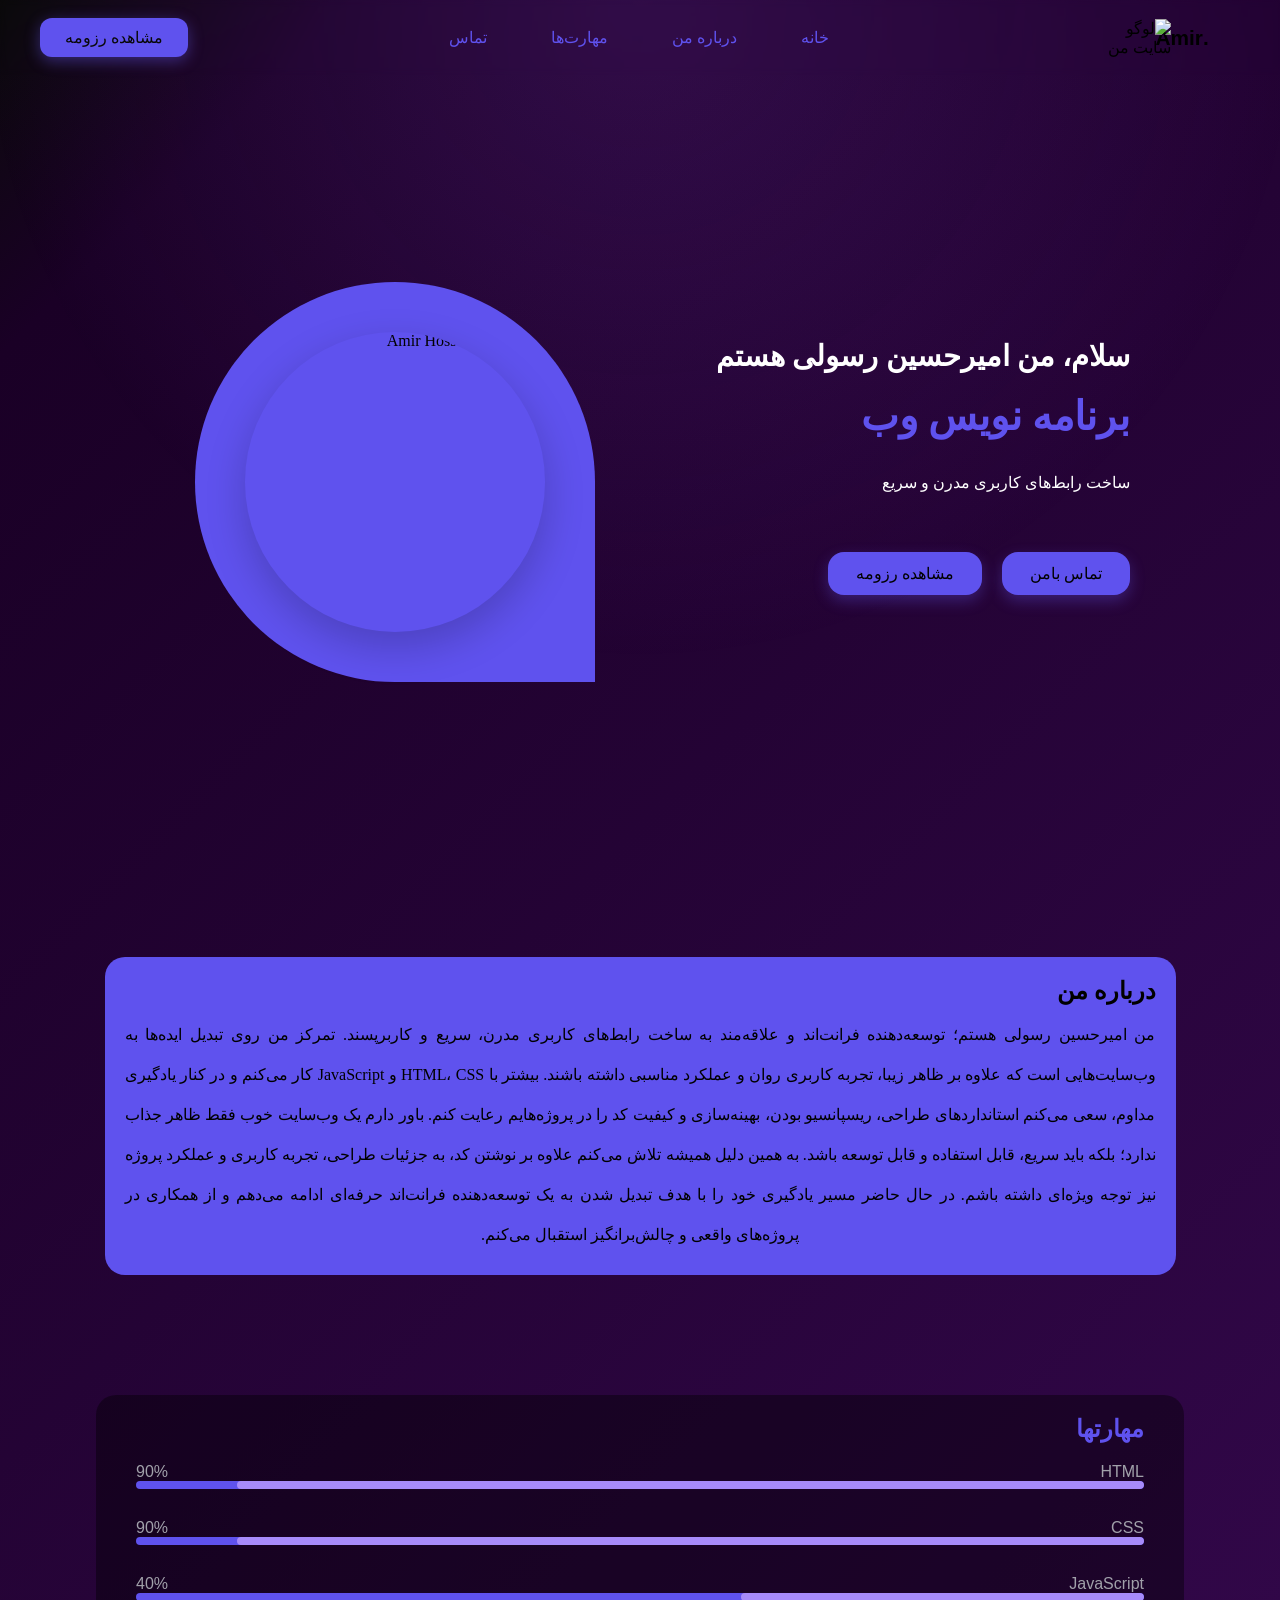
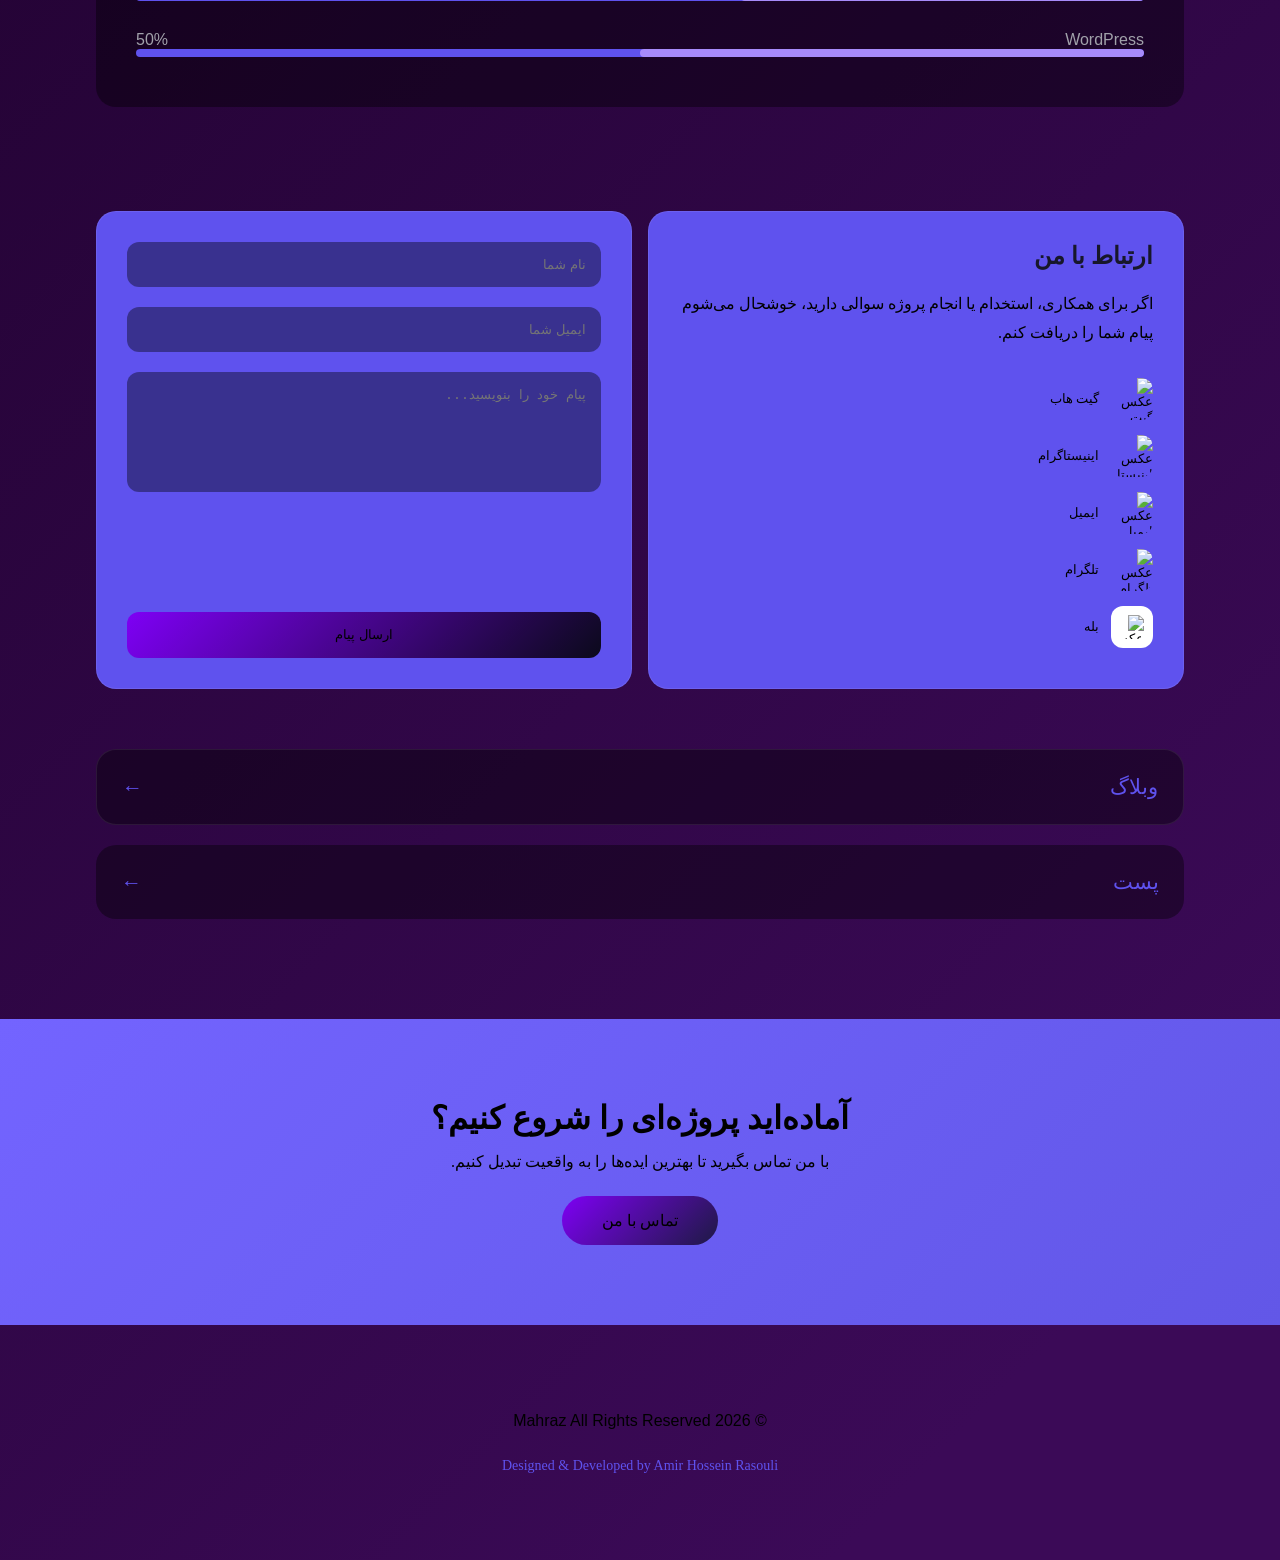
==== index.html @ d592b948 "Fix skills progress bar" ====
<!doctype html>
<html lang="fa" dir="rtl">
  <head>
    <meta charset="UTF-8"/>
    <meta name="viewport" content="width=device-width, initial-scale=1.0"/>
    <title>Amir | Front-End Dev</title>
    <link rel="stylesheet" href="./css/style.css" />
  </head>
  <body>
     <div id="progressBar"></div>
    <header id="header">
        <div class="hamburger" id="hamburger">
        <span></span>
        <span></span>
        <span></span>
        </div>

<div class="mobile-menu" id="mobileMenu">
  <a href="#">خانه</a>
  <a href="#about">درباره من</a>
  <a href="#skills">مهارت‌ها</a>
  <a href="#contact">تماس</a>
</div>

<div class="overlay" id="overlay"></div>

      <!-- لوگو -->
      <div class="header-title">
         <p class="p-header"><span class="logo-n">.</span>Amir</p>
        <img
          class="logo"
          src="assets/images/logo.png"
          alt="لوگو سایت من"/>
      </div>
      <nav class="nav">
        <a href="#">خانه</a>
        <a href="#about">درباره من</a>
        <a href="#skills">مهارت‌ها</a>
        <a href="#contact">تماس</a>
      </nav>
      <!-- دکمه رزومه -->
      <a href="assets/resume/Black and White Simple Creative Graphic Designer Resume.pdf" target="_blank" class="btn-resume">مشاهده رزومه</a>
    </header>
    <section id="hero">
      <div class="hero-content">
        <h2>سلام، من امیرحسین رسولی هستم</h2>
        <h1 id="typing"></h1>
        <p>ساخت رابط‌های کاربری مدرن و سریع</p>
        <div class="hero-buttons">
          <a href="tel:+989371564956" class="btn btn-contact">تماس بامن</a>
          <a
            href="/assets/resume/Black and White Simple Creative Graphic Designer Resume.pdf"
            class="btn btn-resume"
            >مشاهده رزومه</a>
        </div>
      </div>

      <div class="hero-image">
        <img
          src="assets/images/IMG ME.jpg"
          alt="Amir Hossein Rasouli"/>
        <div class="hero-bg"></div>
      </div>
    </section>
    <!-----------About-me---------- -->
    <section id="about" class="about ">
      <div class="about-box">
        <h2>درباره من</h2>
        <p class="p">
          من امیرحسین رسولی هستم؛ توسعه‌دهنده فرانت‌اند و علاقه‌مند به ساخت
          رابط‌های کاربری مدرن، سریع و کاربرپسند. تمرکز من روی تبدیل ایده‌ها به
          وب‌سایت‌هایی است که علاوه بر ظاهر زیبا، تجربه کاربری روان و عملکرد
          مناسبی داشته باشند. بیشتر با HTML، CSS و JavaScript کار می‌کنم و در
          کنار یادگیری مداوم، سعی می‌کنم استانداردهای طراحی، ریسپانسیو بودن،
          بهینه‌سازی و کیفیت کد را در پروژه‌هایم رعایت کنم. باور دارم یک وب‌سایت
          خوب فقط ظاهر جذاب ندارد؛ بلکه باید سریع، قابل استفاده و قابل توسعه
          باشد. به همین دلیل همیشه تلاش می‌کنم علاوه بر نوشتن کد، به جزئیات
          طراحی، تجربه کاربری و عملکرد پروژه نیز توجه ویژه‌ای داشته باشم. در حال
          حاضر مسیر یادگیری خود را با هدف تبدیل شدن به یک توسعه‌دهنده فرانت‌اند
          حرفه‌ای ادامه می‌دهم و از همکاری در پروژه‌های واقعی و چالش‌برانگیز
          استقبال می‌کنم.
        </p>
      </div>
    </section>
    <!-----------------projecs------------>
    <!-- <section id="expanding-projects">
     <h2>نمونه کارهای <span class="blue">.</span> من</h2>
    <div class="expanding-container">
    <div class="panel active" style="background-image:url('https:')">
      <div class="panel-content">
        <h3>پروژه اول</h3>
        <p>عنوان پروژه</p>
        <a href="#" class="project-btn">مشاهده پروژه</a>
      </div>
    </div>
    <div class="panel" style="background-image:url()">
      <div class="panel-content">
        <h3>پروژه دوم</h3>
        <p>عنوان پروژه</p>
        <a href="#" class="project-btn">مشاهده پروژه</a>
      </div>
    </div>
    <div class="panel" style="background-image:url()">
      <div class="panel-content">
        <h3>پروژه سوم</h3>
        <p>عنوان پروژه</p>
        <a href="#" class="project-btn">مشاهده پروژه</a>
      </div>
    </div>
    <div class="panel" style="background-image:url()">
      <div class="panel-content">
        <h3>پروژه چهارم</h3>
        <p>عنوان پروژه</p>
        <a href="#" class="project-btn">مشاهده پروژه</a>
      </div>
    </div>
  </div>
</section> -->
    <!---------- skills ------------>
    <section id="skills" class="skills reveal">
      <div class="skills-box">
        <h2>مهارتها</h2>
        <div class="skill">
          <div class="skill-top">
            <span>HTML</span>
            <span>90%</span>
          </div>
          <div class="battery">
            <div class="level html" data-percent="90"></div>
          </div>
        </div>
        <div class="skill">
          <div class="skill-top">
            <span>CSS</span>
            <span>90%</span>
          </div>
          <div class="battery">
            <div class="level css" data-percent="90"></div>
          </div>
        </div>
        <div class="skill">
          <div class="skill-top">
            <span>JavaScript</span>
            <span>40%</span>
          </div>
          <div class="battery">
            <div class="level js" data-percent="40"></div>
          </div>
        </div>
        <div class="skill">
          <div class="skill-top">
            <span>WordPress</span>
            <span>50%</span>
          </div>
          <div class="battery">
            <div class="level wp" data-percent="50"></div>
          </div>
        </div>
      </div>
    </section>
<!----------- social-links ------>
<section class="contact " id="contact">
  <div class="contact-container">
    <div class="contact-info">
      <h2>ارتباط با من</h2>
      <p>
        اگر برای همکاری، استخدام یا انجام پروژه سوالی دارید،
        خوشحال می‌شوم پیام شما را دریافت کنم.
      </p>
      <div class="contact-socials">
        <a href="https://github.com/amir-codding" >
          <img src="./assets/images/img github.jpg" alt="عکس گیت هاب">گیت هاب</a>
        <a href="https://instagram.com/amir.codding">
         <img src="./assets/images/img inista.jpg" alt="عکس اینیستا">
          اینیستاگرام
        </a>
        <a href="mailto:rasouiamirhossein.frontend@gmail.com">
          <img src="./assets/images/img gmail.jpg" alt="عکس ایمیل">
          ایمیل
        </a>
        <a href="https://t.me/amir2026tools">
          <img src="./assets/images/img telegram.png" alt="عکس تلگرام">
          تلگرام
        </a>
        <a href="https://ble.ir/iamamirmahraz" >
          <img class="img-bale" src="./assets/images/bale-black.jpg" alt="عکس بله">
          بله
        </a>
      </div>
    </div>
    <form class="contact-form" id="contactForm">
      <input
        type="text"
        name="name"
        placeholder="نام شما"
        required>
      <input
        type="email"
        name="email"
        placeholder="ایمیل شما"
        required>
      <textarea
        name="message"
        rows="6"
        placeholder="پیام خود را بنویسید..."
        required></textarea>
      <button type="submit">
        ارسال پیام
      </button>
    </form>
  </div>
</section>
    <!------------blog ------------->
    <section class="blog">
      <div class="blog-box">
        <a id="h2" href="./pages/blog.html">وبلاگ</a>
        <a href="./pages/blog.html">←</a>
      </div>
    </section>
    <!----------- posts ------------>
    <section class="posts">
      <div class="posts-box">
        <a id="h2" href="./pages/posts.html"> پست </a>
        <a href="./pages/posts.html">←</a>
      </div>
    </section>
    <!---------------footer-------------->
    <section id="cta">
      <div class="cta-content">
        <h2>آماده‌اید پروژه‌ای را شروع کنیم؟</h2>
        <p>با من تماس بگیرید تا بهترین ایده‌ها را به واقعیت تبدیل کنیم.</p>
        <a href="#Contact" class="btn-cta">تماس با من</a>
      </div>
    </section>
    <!-- Footer -->
    <div class="footer-copy">
      <p>© 2026 Mahraz All Rights Reserved</p>
      <span> Designed & Developed by Amir Hossein Rasouli </span>
    </div>
    <script src="js/main.js"></script>
  </body>
</html>
---- css/style.css ----
:root {
  --primary: #5f52ee;
  --primary-light: #a78bfa;
  --bg-main: #000000;
  --bg-surface: #17172a;
  --text-main: #ffffff;
  --text-muted: #a1a1aa;
}
@font-face {
  font-family: Estedad-Black;
  src: url(../assets/fonts/Estedad-Black.ttf);
}
@font-face {
  font-family: Estedad-Bold;
  src: url(../assets/fonts/Estedad-Bold.ttf);
}
@font-face {
  font-family: peyda-medium;
  src: url(../assets/fonts/peyda-medium_5zke.ttf);
}
@font-face {
  font-family: dana-fanum;
  src: url(../assets/fonts/dana-fanum-bold.woff);
}
* {
  margin: 0;
  padding: 0;
  box-sizing: border-box;
}

body {
  background: linear-gradient(135deg, #0a0a0a 0%, #1a0026 8%, #3b0a57 90%);
  overflow-x: hidden;
}

/* glow background */
body::before {
  content: "";
  position: fixed;
  inset: 0;
  background: radial-gradient(
    circle at top,
    rgba(168, 85, 247, 0.15),
    transparent 60%
  );
  pointer-events: none;
}

/* ---------header------- */
#header {
  display: flex;
  justify-content: space-between;
  align-items: center;
  padding: 16px 40px;
  background: rgba(255, 255, 255, 0);
  backdrop-filter: blur(3px);
  position: relative;
  width: 100%;
  top: 0;
  z-index: 100;
}
.header-title {
  display: flex;
  align-items: center;
}
.p-header {
  color: var(--bg-main);
  font-size: 1.3rem;
  margin-left: -15px;
  font-weight: 550;
  font-family: sans-serif;
}
.logo {
  width: 80px;
}
.nav {
  width: 70%;
  text-align: center;
  justify-content: center;
  display: flex;
  gap: 40px;
}

.nav a {
  color: var(--primary);
  text-decoration: none;
  padding: 12px;
  font-family: dana-fanum;
}

.nav a:hover {
  background-color: var(--primary);
  padding: 12px;
  border-radius: 10px;
  color: #000000;
}
.btn-resume {
  background: var(--primary);
  color: #080808;
  padding: 10px 25px;
  border-radius: 12px;
  box-shadow: 0 4px 15px rgba(107, 92, 255, 0.4);
  transition: all 0.3s ease;
  text-decoration: none;
  font-family: dana-fanum;
}

.btn-resume:hover {
  transform: translateY(-2px) scale(1.05);
  box-shadow: 0 6px 20px rgba(107, 92, 255, 0.6);
}

/*-----------hero------------ */
#hero {
  margin: 2rem 100px;
  display: flex;
  justify-content: space-between;
  align-items: center;
  padding: 50px;
  min-height: 80vh;
  position: relative;
  overflow: hidden;
}

.hero-content {
  flex: 1;
  display: flex;
  flex-direction: column;
  gap: 20px;
  text-align: right;
  z-index: 2;
}

.hero-content h2 {
  font-size: 1.8rem;
  color: #ffffff;
  opacity: 0;
  font-family: Estedad-Bold;
  transform: translateX(50px);
  animation: slideIn 1s forwards 0.2s;
}

.hero-content h1 {
  font-size: 3rem;
  color: #ffffff;
  opacity: 0;
  transform: translateX(50px);
  animation: slideIn 1s forwards 0.5s;
}
.hero-content p {
  color: var(--text-main);
  font-family: peyda-medium;
}
#typing {
  min-height: 60px;
  font-size: 2.5rem;
  color: var(--primary);
  font-family: Estedad-Black;
}

.hero-buttons {
  display: flex;
  gap: 20px;
  margin: 40px 0 0 63px;
  opacity: 0;
  transform: translateX(50px);
  animation: slideIn 1s forwards 1.1s;
}

.btn {
  font-family: dana-fanum;
  display: inline-block;
  padding: 12px 28px;
  border-radius: 16px;
  font-weight: 500;
  text-decoration: none;
  color: var(--bg-main);
  background: var(--primary);
  transition: all 0.3s ease;
  box-shadow: 0 6px 15px rgba(107, 92, 255, 0.3);
}

.btn:hover {
  transform: scale(1.05) translateY(-2px);
  box-shadow: 0 8px 20px rgba(107, 92, 255, 0.5);
}

.hero-image {
  flex: 1;
  position: relative;
  display: flex;
  margin-top: 30px;
  justify-content: center;
  align-items: center;
}

.hero-image img {
  width: 300px;
  height: 300px;
  object-fit: cover;
  border-radius: 50%;
  z-index: 2;
  box-shadow: 0 15px 40px rgba(0, 0, 0, 0.2);
}

.hero-bg {
  position: absolute;
  width: 400px;
  height: 400px;
  background: var(--primary);
  border-radius: 50% 50% 0 50%;
  top: 50%;
  left: 50%;
  transform: translate(-50%, -50%);
  z-index: 1;
}

/* انیمیشن ورود متن */
@keyframes slideIn {
  to {
    opacity: 1;
    transform: translateX(0);
  }
}

/* ریسپانسیو تبلت و موبایل */
@media (max-width: 950px) {
  #hero {
    flex-direction: column;
    align-items: center;
    padding: 30px 15px;
    text-align: center;
  }

  .hero-content {
    order: 2;
  }

  .hero-image {
    order: 1;
  }

  .hero-image img {
    width: 250px;
    height: 250px;
    margin-bottom: 100px;
  }

  .hero-bg {
    margin-top: -60px;
    width: min(70vw, 300px);
    height: min(70vw, 300px);
  }

  .hero-buttons {
    flex-direction: row;
    justify-content: center;
    gap: 10px;
    flex-wrap: wrap;
  }
}
/*----------------- ABOUT--------------- */
.about {
  display: flex;
  justify-content: center;
  margin: 80px 0;
}
.about-box {
  width: 85%;
  padding: 20px;
  background: var(--primary);
  border-radius: 20px;
}

.about-box h2 {
  font-family: Estedad-Bold;
  margin-bottom: 10px;
}

.about-box .p {
  line-height: 40px;
  font-size: medium;
  font-family: peyda-medium;
  text-align: justify;
}

/*------------projects----------------- */
/* #expanding-projects {
  padding: 80px 20px;
  text-align: center;
}

#expanding-projects h2 {
  margin-bottom: 50px;
 
}

.expanding-container {
  display: flex;
  max-width: 1200px;
  margin: auto;
  gap: 15px;
}

.panel {
  flex: 0.7;
  height: 500px;
  border-radius: 25px;
  background-size: cover;
  background-position: center;
  cursor: pointer;
  position: relative;
  transition: flex 0.6s ease, transform 0.4s ease;
  display: flex;
  align-items: flex-end;
  overflow: hidden;
}

.panel::before {
  content: "";
  position: absolute;
  inset: 0;
  background: linear-gradient(to top, #6b5cff, transparent);
}

.panel:hover {
  transform: scale(1.02);
}

.panel.active {
  flex: 3;
}

.panel-content {
  position: relative;
  padding: 25px;
  color: #fff;
  backdrop-filter: blur(8px);
  background: rgba(0,0,0,0.4);
  border-radius: 20px 20px 0 0;
  opacity: 0;
  transform: translateY(20px);
  transition: 0.4s ease;
  width: 100%;
}

.panel.active .panel-content {
  opacity: 1;
  transform: translateY(0);
}

.project-btn {
  display: inline-block;
  margin-top: 15px;
  padding: 10px 25px;
  background: #6b5cff;
  color: #fff;
  border-radius: 30px;
  text-decoration: none;
  transition: 0.3s;
}

.project-btn:hover {
  background: #5848e5;
  transform: scale(1.1);
}


@media(max-width:768px){
  .expanding-container {
    flex-direction: column;
  }

  .panel {
    height: 220px;
  }

  .panel.active {
    height: 380px;
  }
} */
/*----------SKILLS---------------*/
.skills {
  display: flex;
  justify-content: center;
}

.skills-box {
  width: 85%;
  padding: 20px 40px;
  background: rgba(0, 0, 0, 0.401);
  border-radius: 20px;
  margin-bottom: 4rem;
}

.skill {
  margin-bottom: 30px;
}
.skills-box h2 {
  font-family: Estedad-Bold;
  margin-bottom: 20px;
  color: var(--primary);
}
.skill-top {
  display: flex;
  justify-content: space-between;
  color: var(--text-muted);
  font-family: sans-serif;
}

.battery {
  height: 8px;
  background: var(--primary);
  border-radius: 20px;
  overflow: hidden;
}

.level {
  height: 100%;
  width: 0;
  background: var(--primary-light);
  border-radius: 20px;
  transition: width 1s ease;
}
.html {
  width: 90%;
}
.css {
  width: 90%;
}
.js {
  width: 40%;
}
.wp {
  width: 50%;
}
.reveal {
  transform: translateY(40px);
  transition: 0.6s;
}
.reveal.active {
  opacity: 1;
  transform: none;
}

/*-------------- blog --------------*/
.blog {
  display: flex;
  justify-content: center;
}

.blog-box {
  width: 85%;
  padding: 25px;
  background: rgba(0, 0, 0, 0.401);
  border: 1px solid rgba(255, 255, 255, 0.08);
  border-radius: 20px;
  display: flex;
  justify-content: space-between;
  align-items: center;
  margin: 80px 0 20px;
  font-family: Estedad-Bold;
}
.blog-box a {
  font-size: 1.3rem;
  color: #5f52ee;
  text-decoration: none;
}
/*-------------- posts --------------*/
.posts {
  display: flex;
  justify-content: center;
}

.posts-box {
  font-family: Estedad-Bold;
  width: 85%;
  padding: 25px;
  background: rgba(0, 0, 0, 0.401);
  border-radius: 20px;
  display: flex;
  justify-content: space-between;
  align-items: center;
}
.posts-box a {
  font-size: 1.3rem;
  color: #5f52ee;
  text-decoration: none;
} /*------------ social-links------------- */
.contact {
  display: flex;
  justify-content: center;
  margin: 80px 0;
}

.contact-container {
  width: 85%;
  display: grid;
  grid-template-columns: 1fr 1fr;
  gap: 16px;
}

.contact-info {
  background: #5f52ee;
  border: 1px solid rgba(255, 255, 255, 0.08);
  border-radius: 20px;
  padding: 30px;
}

.contact-info h2 {
  font-family: Estedad-Bold;
  color: var(--bg-surface);
  margin-bottom: 20px;
}

.contact-info p {
  font-family: peyda-medium;
  color: var(--muted);
  line-height: 1.8;
}

.contact-socials {
  margin-top: 30px;
  display: flex;
  flex-direction: column;
  gap: 15px;
}

.contact-socials a {
  display: flex;
  font-family: dana-fanum;
  font-size: 0.8rem;
  align-items: center;
  gap: 12px;
  color: var(--text);
  text-decoration: none;
  transition: 0.3s;
}

.contact-socials a i {
  width: 42px;
  height: 42px;
  display: flex;
  justify-content: center;
  align-items: center;
  border-radius: 12px;
  background: rgba(0, 0, 0, 0.401);
  border: 1px solid rgba(255, 255, 255, 0.08);
}
.contact-socials a img{
   width: 42px;
  height: 42px;
  border-radius: 12px;
}
.img-bale{
  padding: 9px;
  background-color: white;
}
.contact-socials a:hover {
  color: var(--bg-main);
  transform: rotate(2deg);
}

.contact-form {
  background: #5f52ee;
  border: 1px solid rgba(255, 255, 255, 0.08);
  border-radius: 20px;
  padding: 30px;
  display: flex;
  flex-direction: column;
  gap: 20px;
}

.contact-form input,
.contact-form textarea {
  background: rgba(0, 0, 0, 0.401);
  border: 1px solid rgba(0, 0, 0, 0);
  border-radius: 12px;
  padding: 14px;
  outline: none;
  resize: none;
}
.contact-form input:focus,
.contact-form textarea:focus {
  border-color: 2px solid var(--bg-surface);
}

.contact-form button {
  background: linear-gradient(135deg, #7e00f5, #000000e2);
  color: rgb(0, 0, 0);
  border: none;
  padding: 15px;
  border-radius: 12px;
  cursor: pointer;
  margin-top: 100px;
  font-family: dana-fanum;
  transition: 0.3s;
}

.contact-form button:hover {
  transform: translateY(-3px);
  box-shadow: 0 10px 30px rgba(168, 85, 247, 0.35);
}
/*----------------------footer--------------------- */

#cta {
  background: linear-gradient(135deg, #6b5cff, #5a4ee6);
  color: #000000;

  text-align: center;
  padding: 80px 20px;
  position: relative;
  overflow: hidden;
  margin-top: 100px;
}

#cta::before {
  content: "";
  position: absolute;
  width: 200%;
  height: 200%;
  background: rgba(255, 255, 255, 0.05);
  border-radius: 50%;
  top: -50%;
  left: -50%;
  animation: pulse 6s infinite linear;
  z-index: 0;
}

@keyframes pulse {
  0% {
    transform: scale(0) rotate(0deg);
  }
  50% {
    transform: scale(1) rotate(180deg);
  }
  100% {
    transform: scale(0) rotate(360deg);
  }
}

.cta-content {
  position: relative;
  z-index: 1;
}

.cta-content h2 {
  font-size: 2rem;
  margin-bottom: 15px;
}

.cta-content p {
  font-size: 1rem;
  margin-bottom: 25px;
}

.btn-cta {
  display: inline-block;
  background: linear-gradient(135deg, #7e00f5, #000000b8);
  color: #000000;
  padding: 15px 40px;
  font-size: 1rem;
  font-weight: 400;
  border-radius: 50px;
  text-decoration: none;
  transition:
    transform 0.3s,
    box-shadow 0.3s;
}
.btn-cta:hover {
  transform: scale(1.1);
  box-shadow: 0 10px 20px rgba(107, 92, 255, 0.4);
}
@media (max-width: 600px) {
  .btn,
  .btn-resume,
  .project-btn,
  .btn-cta {
    min-height: 44px;
    padding: 12px 20px;
  }
}

/* ------------ Footer ------------- */
footer {
  background-color: #2e2a3b;
  color: #fff;
  text-align: center;
  padding: 40px 20px;
  position: relative;
 
}

.footer-copy p {
  margin-bottom: 15px; 
  font-family: sans-serif;
  font-size: 1rem;
}

.socials a {
  display: inline-block;
  margin: 0 10px;
  transition: transform 0.3s;
}

.socials a:hover {
  transform: scale(1.2);
}
/*------------ hamburger-menu--------- */
.hamburger {
  flex-direction: column;
  gap: 6px;
  cursor: pointer;
  z-index: 10002;
}

.hamburger span {
  width: 30px;
  height: 2px;
  background: var(--primary);
  border-radius: 10px;
  transition: 0.35s cubic-bezier(0.4, 2, 0.3, 1);
}

/* animation to X */
.hamburger.active span:nth-child(1) {
  transform: translateY(8px) rotate(45deg);
}

.hamburger.active span:nth-child(2) {
  opacity: 0;
  transform: translateX(-10px);
}

.hamburger.active span:nth-child(3) {
  transform: translateY(-8px) rotate(-45deg);
}
/* MOBILE MENU */
.mobile-menu {
  position: fixed;
  top: 0;
  right: -110%;
  width: 80%;
  max-width: 320px;
  height: 100vh;
  text-align: center;
  background: rgba(10, 10, 15, 0.6);
  backdrop-filter: blur(20px);
  border-left: 1px solid rgba(255, 255, 255, 0.08);
  display: flex;
  flex-direction: column;
  padding: 90px 30px;
  gap: 18px;
  transition: 0.5s cubic-bezier(0.4, 2, 0.3, 1);
  z-index: 10000;
}

/* active */
.mobile-menu.active {
  right: 0;
}

/* links */
.mobile-menu a {
  color: var(--primary);
  text-decoration: none;
  font-size: 1.15rem;
  opacity: 0;
  transform: translateX(20px);
  transition: 0.4s;
}

.mobile-menu.active a {
  opacity: 1;
  transform: translateX(0);
}

.mobile-menu.active a:nth-child(1) {
  transition-delay: 0.1s;
}
.mobile-menu.active a:nth-child(2) {
  transition-delay: 0.2s;
}
.mobile-menu.active a:nth-child(3) {
  transition-delay: 0.3s;
}
.mobile-menu.active a:nth-child(4) {
  transition-delay: 0.4s;
}

.mobile-menu a:hover {
  color: var(--primary);
  transform: translateX(-6px);
}

.overlay {
  position: fixed;
  inset: 0;
  background: rgba(0, 0, 0, 0.6);
  opacity: 0;
  visibility: hidden;
  transition: 0.3s;
  z-index: 9999;
}

.overlay.active {
  opacity: 1;
  visibility: visible;
}
/* show only tablet/mobile */
@media (max-width: 992px) {
  .hamburger {
    display: flex;
  }
  .nav {
    display: none;
  }
}
@media (min-width: 992px) {
  .hamburger {
    visibility: hidden;
  }
}
/*------------PROGRESS BAR--------------- */
#progressBar {
  position: fixed;
  top: 0;
  left: 0;
  height: 4px;
  width: 0%;
  box-shadow: 0 0 20px var(--primary);
  background: var(--primary);
  z-index: 9999;
}

/*-------------  Responsive ------------- */
@media (max-width: 1000px) {
  #cta {
    padding: 60px 15px;
  }
  .contact-crad {
    flex-direction: column;
    margin: auto;
    align-items: center;
    gap: 20px;
  }
  .cta-content h2 {
    font-size: 1.5rem;
  }

  .cta-content p {
    font-size: 0.95rem;
  }

  .btn-cta {
    padding: 12px 30px;
  }

  .footer-copy {
    padding: 30px 15px;
  }
}

@media (max-width: 600px) {
  #header .nav {
    display: none;
  }
  .btn-resume {
    display: none;
  }
  #cta {
    padding: 40px 10px;
  }


  .btn-cta {
    width: 80%;
    padding: 12px 0;
    display: block;
    margin: auto;
  }

  .socials a {
    margin: 0 5px;
  }
}
#about {
  padding: 50px 10px;
}

.about-card {
  padding: 20px;
}

.about-header h2 {
  font-size: 1.4rem;
}

.about-box p {
  font-size: 1.4rem;
  text-align: justify;
  text-align-last: center;
}
.about-box {
  margin-bottom: -50px;
}
.footer-copy {
  text-align: center;
  color: var(--muted);
  font-size: 14px;
  line-height: 2;
  margin: 80px;
}

.blog-box {
  margin-top: -20px;
}
.footer-copy span {
  color: var(--primary);
}
/* ریسپانسیو تا 950px */
@media (max-width: 950px) {
  .about-card {
    padding: 30px;
  }

  .about-header h2 {
    font-size: 1.6rem;
    text-align: center;
  }

  .about-body p {
    font-size: 1.5rem;
    text-align: center;
    color: #5848e5;
  }
  .contact-container{
    grid-template-columns: 1fr;
  }
}
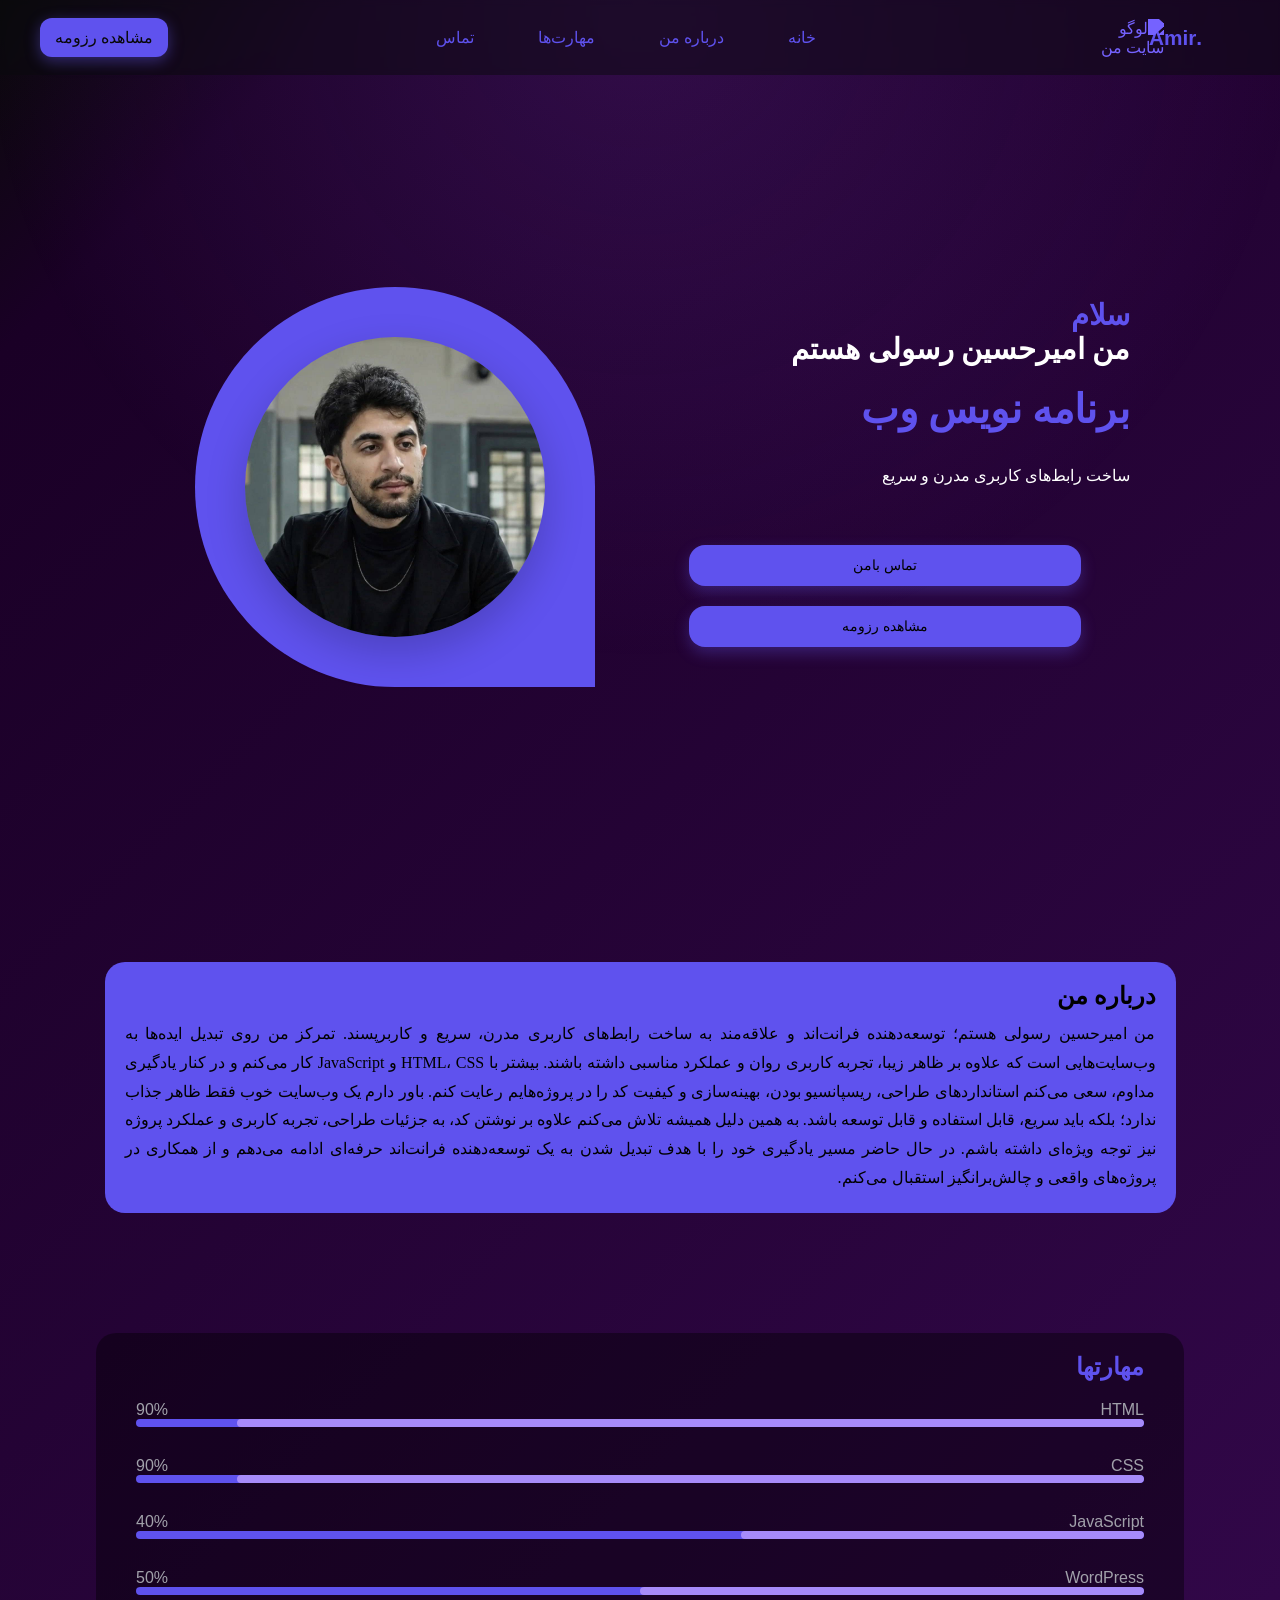
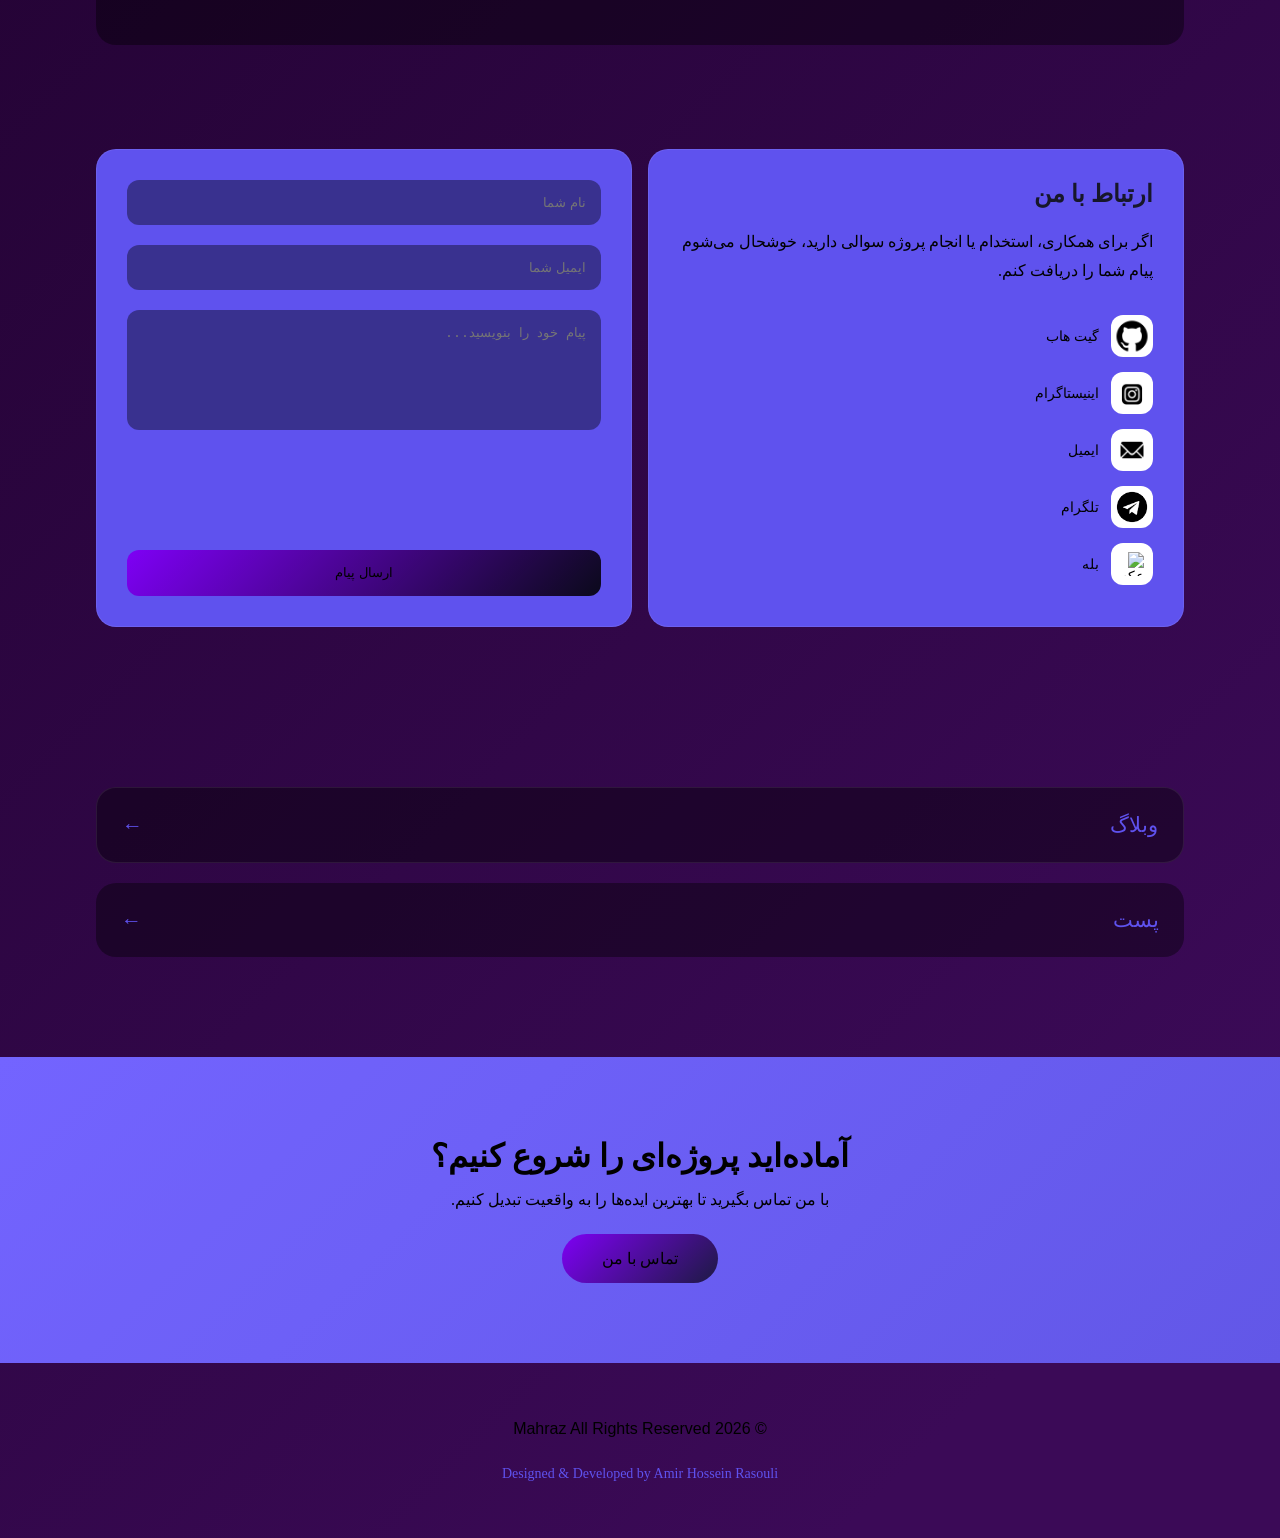
==== commit a6a99aca: "fix: responsive font bugs, header sticky, broken links, contact button fixes" ====
--- a/index.html
+++ b/index.html
@@ -43,13 +43,13 @@
     </header>
     <section id="hero">
       <div class="hero-content">
-        <h2>سلام، من امیرحسین رسولی هستم</h2>
+        <h2><span>سلام</span> من امیرحسین رسولی هستم</h2>
         <h1 id="typing"></h1>
         <p>ساخت رابط‌های کاربری مدرن و سریع</p>
         <div class="hero-buttons">
           <a href="tel:+989371564956" class="btn btn-contact">تماس بامن</a>
           <a
-            href="/assets/resume/Black and White Simple Creative Graphic Designer Resume.pdf"
+            href="assets/resume/resume.pdf"
             class="btn btn-resume"
             >مشاهده رزومه</a>
         </div>
@@ -57,7 +57,7 @@
 
       <div class="hero-image">
         <img
-          src="assets/images/IMG ME.jpg"
+          src="assets/images/IMG-ME.jpg"
           alt="Amir Hossein Rasouli"/>
         <div class="hero-bg"></div>
       </div>
@@ -169,17 +169,17 @@
       </p>
       <div class="contact-socials">
         <a href="https://github.com/amir-codding" >
-          <img src="./assets/images/img github.jpg" alt="عکس گیت هاب">گیت هاب</a>
+          <img src="./assets/images/img-github.jpg" alt="عکس گیت هاب">گیت هاب</a>
         <a href="https://instagram.com/amir.codding">
-         <img src="./assets/images/img inista.jpg" alt="عکس اینیستا">
+         <img src="./assets/images/img-inista.jpg" alt="عکس اینیستا">
           اینیستاگرام
         </a>
         <a href="mailto:rasouiamirhossein.frontend@gmail.com">
-          <img src="./assets/images/img gmail.jpg" alt="عکس ایمیل">
+          <img src="./assets/images/img-gmail.jpg" alt="عکس ایمیل">
           ایمیل
         </a>
         <a href="https://t.me/amir2026tools">
-          <img src="./assets/images/img telegram.png" alt="عکس تلگرام">
+          <img src="./assets/images/img-telegram.png" alt="عکس تلگرام">
           تلگرام
         </a>
         <a href="https://ble.ir/iamamirmahraz" >
@@ -213,14 +213,14 @@
     <!------------blog ------------->
     <section class="blog">
       <div class="blog-box">
-        <a id="h2" href="./pages/blog.html">وبلاگ</a>
+        <a href="./pages/blog.html">وبلاگ</a>
         <a href="./pages/blog.html">←</a>
       </div>
     </section>
     <!----------- posts ------------>
     <section class="posts">
       <div class="posts-box">
-        <a id="h2" href="./pages/posts.html"> پست </a>
+        <a href="./pages/posts.html"> پست </a>
         <a href="./pages/posts.html">←</a>
       </div>
     </section>
@@ -229,14 +229,14 @@
       <div class="cta-content">
         <h2>آماده‌اید پروژه‌ای را شروع کنیم؟</h2>
         <p>با من تماس بگیرید تا بهترین ایده‌ها را به واقعیت تبدیل کنیم.</p>
-        <a href="#Contact" class="btn-cta">تماس با من</a>
+        <a href="#contact" class="btn-cta">تماس با من</a>
       </div>
     </section>
     <!-- Footer -->
     <div class="footer-copy">
-      <p>© 2026 Mahraz All Rights Reserved</p>
+      <p>©️ 2026 Mahraz All Rights Reserved</p>
       <span> Designed & Developed by Amir Hossein Rasouli </span>
     </div>
     <script src="js/main.js"></script>
   </body>
-</html>
+</html>
--- a/css/style.css
+++ b/css/style.css
@@ -45,26 +45,30 @@
   );
   pointer-events: none;
 }
-
+body{
+  padding-top:80px;
+}
 /* ---------header------- */
 #header {
   display: flex;
   justify-content: space-between;
   align-items: center;
   padding: 16px 40px;
-  background: rgba(255, 255, 255, 0);
+  background:rgba(10, 10, 15, 0.5);
   backdrop-filter: blur(3px);
-  position: relative;
+  position: fixed;
   width: 100%;
   top: 0;
+  left: 0;
   z-index: 100;
 }
+
 .header-title {
   display: flex;
   align-items: center;
 }
 .p-header {
-  color: var(--bg-main);
+  color: var(--primary);
   font-size: 1.3rem;
   margin-left: -15px;
   font-weight: 550;
@@ -72,6 +76,7 @@
 }
 .logo {
   width: 80px;
+  filter: brightness(0) saturate(100%) invert(35%) sepia(80%) saturate(2000%) hue-rotate(230deg);
 }
 .nav {
   width: 70%;
@@ -97,7 +102,7 @@
 .btn-resume {
   background: var(--primary);
   color: #080808;
-  padding: 10px 25px;
+  padding: 10px 15px;
   border-radius: 12px;
   box-shadow: 0 4px 15px rgba(107, 92, 255, 0.4);
   transition: all 0.3s ease;
@@ -139,7 +144,10 @@
   transform: translateX(50px);
   animation: slideIn 1s forwards 0.2s;
 }
-
+.hero-content h2 span {
+  color: var(--primary);
+  display: block;
+}
 .hero-content h1 {
   font-size: 3rem;
   color: #ffffff;
@@ -218,8 +226,7 @@
 /* انیمیشن ورود متن */
 @keyframes slideIn {
   to {
-    opacity: 1;
-    transform: translateX(0);
+    opacity: 1;transform: translateX(0);
   }
 }
 
@@ -258,7 +265,28 @@
     gap: 10px;
     flex-wrap: wrap;
   }
-}
+
+  /* FIXED: was previously bigger on mobile than desktop; now scales down properly */
+  .about-header h2 {
+    font-size: 1.6rem;
+    text-align: center;
+  }
+
+  .about-card {
+    padding: 30px;
+  }
+
+  .about-body p {
+    font-size: 1.2rem;
+    text-align: center;
+    color: #5848e5;
+  }
+
+  .contact-container {
+    grid-template-columns: 1fr;
+  }
+}
+
 /*----------------- ABOUT--------------- */
 .about {
   display: flex;
@@ -270,6 +298,7 @@
   padding: 20px;
   background: var(--primary);
   border-radius: 20px;
+  margin-bottom: -50px;
 }
 
 .about-box h2 {
@@ -278,108 +307,23 @@
 }
 
 .about-box .p {
-  line-height: 40px;
+  /* FIXED: fixed px line-height replaced with relative value for readability */
+  line-height: 1.8;
   font-size: medium;
   font-family: peyda-medium;
   text-align: justify;
 }
 
-/*------------projects----------------- */
-/* #expanding-projects {
-  padding: 80px 20px;
-  text-align: center;
-}
-
-#expanding-projects h2 {
-  margin-bottom: 50px;
- 
-}
-
-.expanding-container {
-  display: flex;
-  max-width: 1200px;
-  margin: auto;
-  gap: 15px;
-}
-
-.panel {
-  flex: 0.7;
-  height: 500px;
-  border-radius: 25px;
-  background-size: cover;
-  background-position: center;
-  cursor: pointer;
-  position: relative;
-  transition: flex 0.6s ease, transform 0.4s ease;
-  display: flex;
-  align-items: flex-end;
-  overflow: hidden;
-}
-
-.panel::before {
-  content: "";
-  position: absolute;
-  inset: 0;
-  background: linear-gradient(to top, #6b5cff, transparent);
-}
-
-.panel:hover {
-  transform: scale(1.02);
-}
-
-.panel.active {
-  flex: 3;
-}
-
-.panel-content {
-  position: relative;
-  padding: 25px;
-  color: #fff;
-  backdrop-filter: blur(8px);
-  background: rgba(0,0,0,0.4);
-  border-radius: 20px 20px 0 0;
-  opacity: 0;
-  transform: translateY(20px);
-  transition: 0.4s ease;
-  width: 100%;
-}
-
-.panel.active .panel-content {
-  opacity: 1;
-  transform: translateY(0);
-}
-
-.project-btn {
-  display: inline-block;
-  margin-top: 15px;
-  padding: 10px 25px;
-  background: #6b5cff;
-  color: #fff;
-  border-radius: 30px;
-  text-decoration: none;
-  transition: 0.3s;
-}
-
-.project-btn:hover {
-  background: #5848e5;
-  transform: scale(1.1);
-}
-
-
-@media(max-width:768px){
-  .expanding-container {
-    flex-direction: column;
-  }
-
-  .panel {
-    height: 220px;
-  }
-
-  .panel.active {
-    height: 380px;
-  }
-} */
-/*----------SKILLS---------------*/
+#about {
+  padding: 50px 10px;
+}
+
+.about-header h2 {
+  /* FIXED: desktop heading enlarged so it no longer looks smaller than mobile */
+  font-size: 2rem;
+}
+
+/*------------SKILLS---------------*/
 .skills {
   display: flex;
   justify-content: center;
@@ -466,6 +410,7 @@
   color: #5f52ee;
   text-decoration: none;
 }
+
 /*-------------- posts --------------*/
 .posts {
   display: flex;
@@ -486,7 +431,9 @@
   font-size: 1.3rem;
   color: #5f52ee;
   text-decoration: none;
-} /*------------ social-links------------- */
+}
+
+/*------------ social-links------------- */
 .contact {
   display: flex;
   justify-content: center;
@@ -529,7 +476,8 @@
 .contact-socials a {
   display: flex;
   font-family: dana-fanum;
-  font-size: 0.8rem;
+  /* FIXED: 0.8rem was a bit small for a link label, bumped up slightly */
+  font-size: 0.9rem;
   align-items: center;
   gap: 12px;
   color: var(--text);
@@ -547,12 +495,12 @@
   background: rgba(0, 0, 0, 0.401);
   border: 1px solid rgba(255, 255, 255, 0.08);
 }
-.contact-socials a img{
-   width: 42px;
+.contact-socials a img {
+  width: 42px;
   height: 42px;
   border-radius: 12px;
 }
-.img-bale{
+.img-bale {
   padding: 9px;
   background-color: white;
 }
@@ -601,12 +549,12 @@
   transform: translateY(-3px);
   box-shadow: 0 10px 30px rgba(168, 85, 247, 0.35);
 }
+
 /*----------------------footer--------------------- */
 
 #cta {
   background: linear-gradient(135deg, #6b5cff, #5a4ee6);
   color: #000000;
-
   text-align: center;
   padding: 80px 20px;
   position: relative;
@@ -671,15 +619,6 @@
   transform: scale(1.1);
   box-shadow: 0 10px 20px rgba(107, 92, 255, 0.4);
 }
-@media (max-width: 600px) {
-  .btn,
-  .btn-resume,
-  .project-btn,
-  .btn-cta {
-    min-height: 44px;
-    padding: 12px 20px;
-  }
-}
 
 /* ------------ Footer ------------- */
 footer {
@@ -688,13 +627,24 @@
   text-align: center;
   padding: 40px 20px;
   position: relative;
- 
+}
+
+.footer-copy {
+  text-align: center;
+  color: var(--muted);
+  font-size: 14px;
+  line-height: 2;
+  margin: 50px;
 }
 
 .footer-copy p {
-  margin-bottom: 15px; 
+  margin-bottom: 15px;
   font-family: sans-serif;
   font-size: 1rem;
+}
+
+.footer-copy span {
+  color: var(--primary);
 }
 
 .socials a {
@@ -706,6 +656,7 @@
 .socials a:hover {
   transform: scale(1.2);
 }
+
 /*------------ hamburger-menu--------- */
 .hamburger {
   flex-direction: column;
@@ -735,6 +686,7 @@
 .hamburger.active span:nth-child(3) {
   transform: translateY(-8px) rotate(-45deg);
 }
+
 /* MOBILE MENU */
 .mobile-menu {
   position: fixed;
@@ -807,6 +759,7 @@
   opacity: 1;
   visibility: visible;
 }
+
 /* show only tablet/mobile */
 @media (max-width: 992px) {
   .hamburger {
@@ -821,6 +774,7 @@
     visibility: hidden;
   }
 }
+
 /*------------PROGRESS BAR--------------- */
 #progressBar {
   position: fixed;
@@ -862,79 +816,85 @@
 }
 
 @media (max-width: 600px) {
+  .btn,
+  .project-btn,
+  .btn-cta {
+    min-height: 44px;
+    padding: 12px 20px;
+  }
+ .btn-resume{
+  padding: 9px 14px;
+ }
   #header .nav {
     display: none;
   }
-  .btn-resume {
+  #header .btn-resume {
     display: none;
   }
   #cta {
     padding: 40px 10px;
   }
-
-
   .btn-cta {
     width: 80%;
     padding: 12px 0;
     display: block;
     margin: auto;
   }
-
+  .hero-bg {
+    width: 230px;
+    height: 230px;
+  }
+  .hero-image img {
+    width: 200px;
+    height: 200px;
+  }
+
+  #hero {
+    width: 80%;
+    margin: auto;
+    text-align: center;
+  }
+  .hero-content h2 {
+    font-size: 1.2rem;
+  }
   .socials a {
     margin: 0 5px;
   }
-}
-#about {
-  padding: 50px 10px;
-}
-
-.about-card {
-  padding: 20px;
-}
-
-.about-header h2 {
-  font-size: 1.4rem;
-}
-
-.about-box p {
-  font-size: 1.4rem;
-  text-align: justify;
-  text-align-last: center;
-}
-.about-box {
-  margin-bottom: -50px;
-}
-.footer-copy {
+
+  /* FIXED: these were previously outside any media query and were
+     shrinking hero text + about text on desktop too. Now mobile-only. */
+  .hero-content #typing {
+    font-size: 1.4rem;
+  }
+  .hero-content p {
+    font-size: 0.8rem;
+  }
+  .about-box .p {
+    font-size: 0.9rem;
+    text-align: justify;
+    text-align-last: center;
+  }
+}
+
+.hero-buttons {
+  font-size: 0.9rem;
+  width: 100%;
+  display: flex;
+  flex-direction: column;
+  align-items: center;
+}
+.hero-buttons .btn{
+  width: 80%;
   text-align: center;
-  color: var(--muted);
-  font-size: 14px;
-  line-height: 2;
-  margin: 80px;
-}
-
-.blog-box {
-  margin-top: -20px;
-}
-.footer-copy span {
-  color: var(--primary);
-}
-/* ریسپانسیو تا 950px */
-@media (max-width: 950px) {
-  .about-card {
-    padding: 30px;
-  }
-
-  .about-header h2 {
-    font-size: 1.6rem;
-    text-align: center;
-  }
-
-  .about-body p {
-    font-size: 1.5rem;
-    text-align: center;
-    color: #5848e5;
-  }
+}
+@media (max-width: 900px){
   .contact-container{
     grid-template-columns: 1fr;
   }
-}
+  .contact-info{
+    order: 1;
+  }
+  .contact-form{
+    order: 2;
+  }
+}
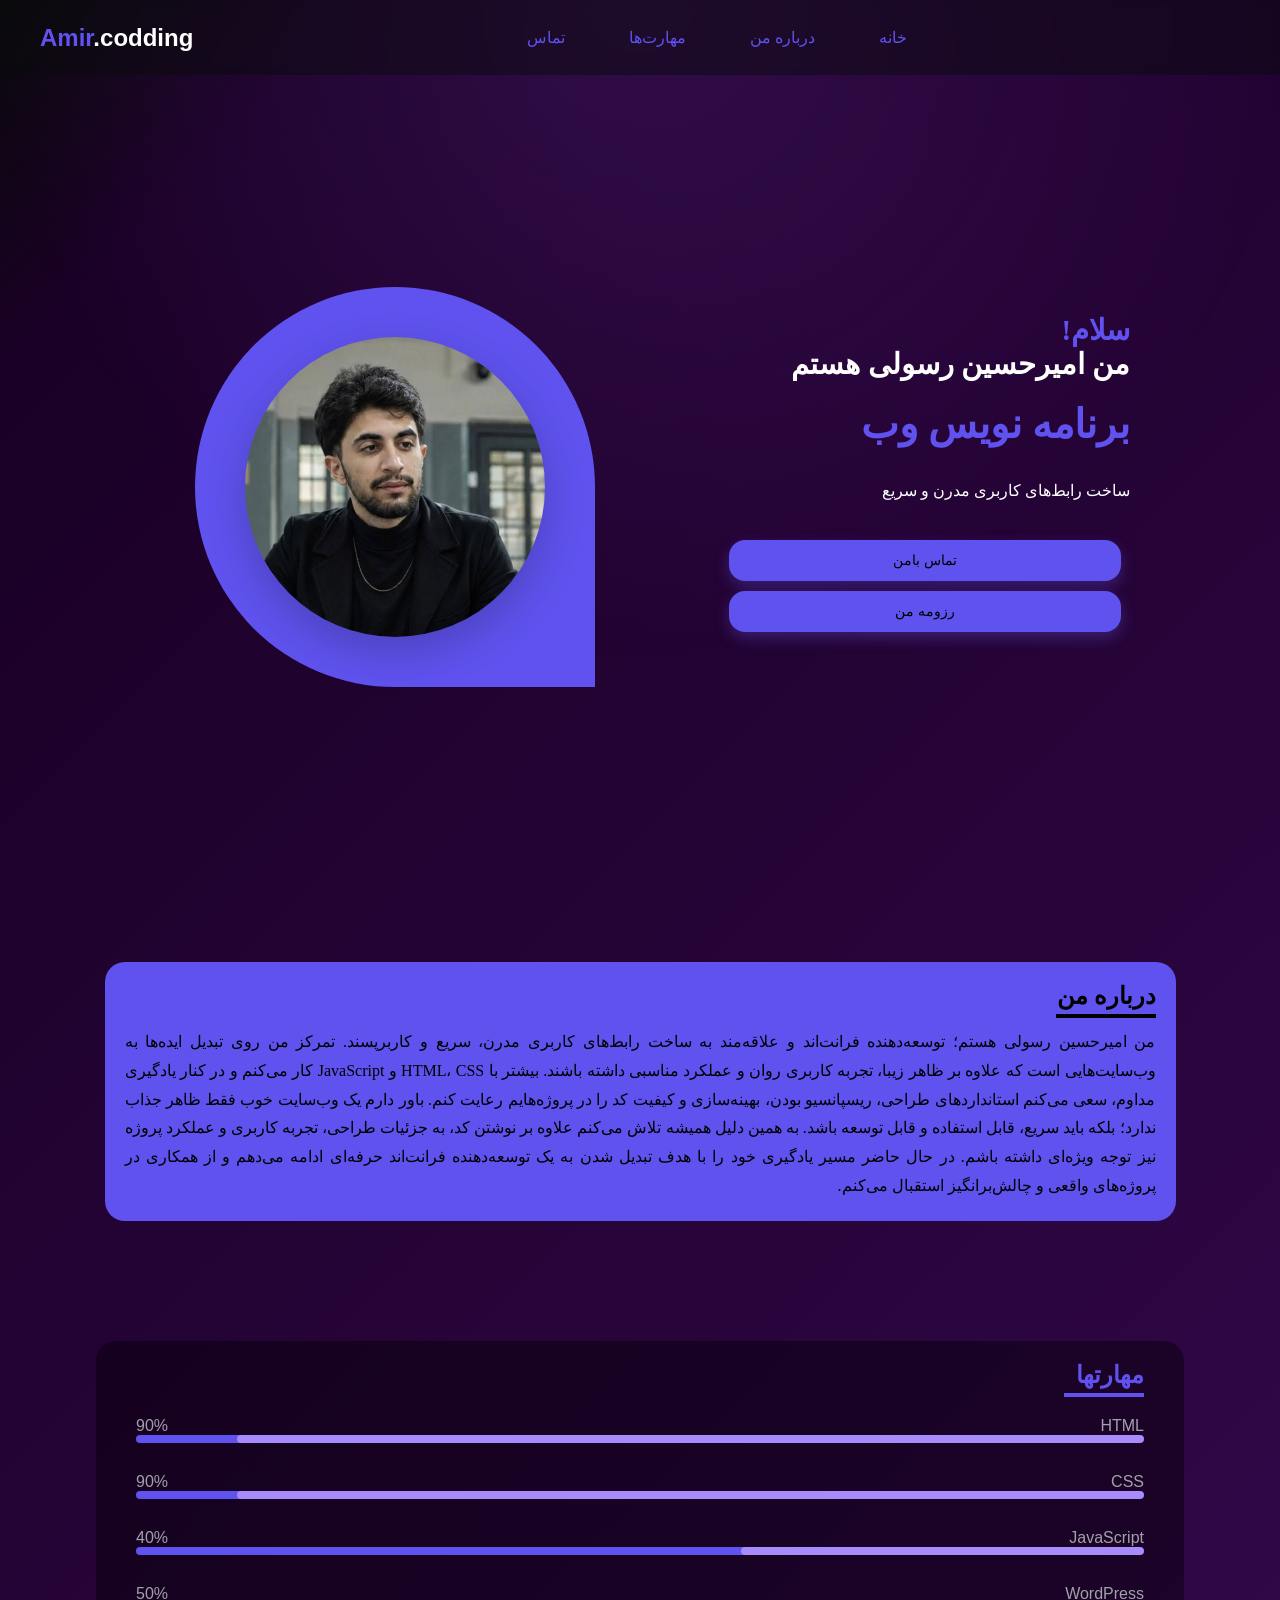
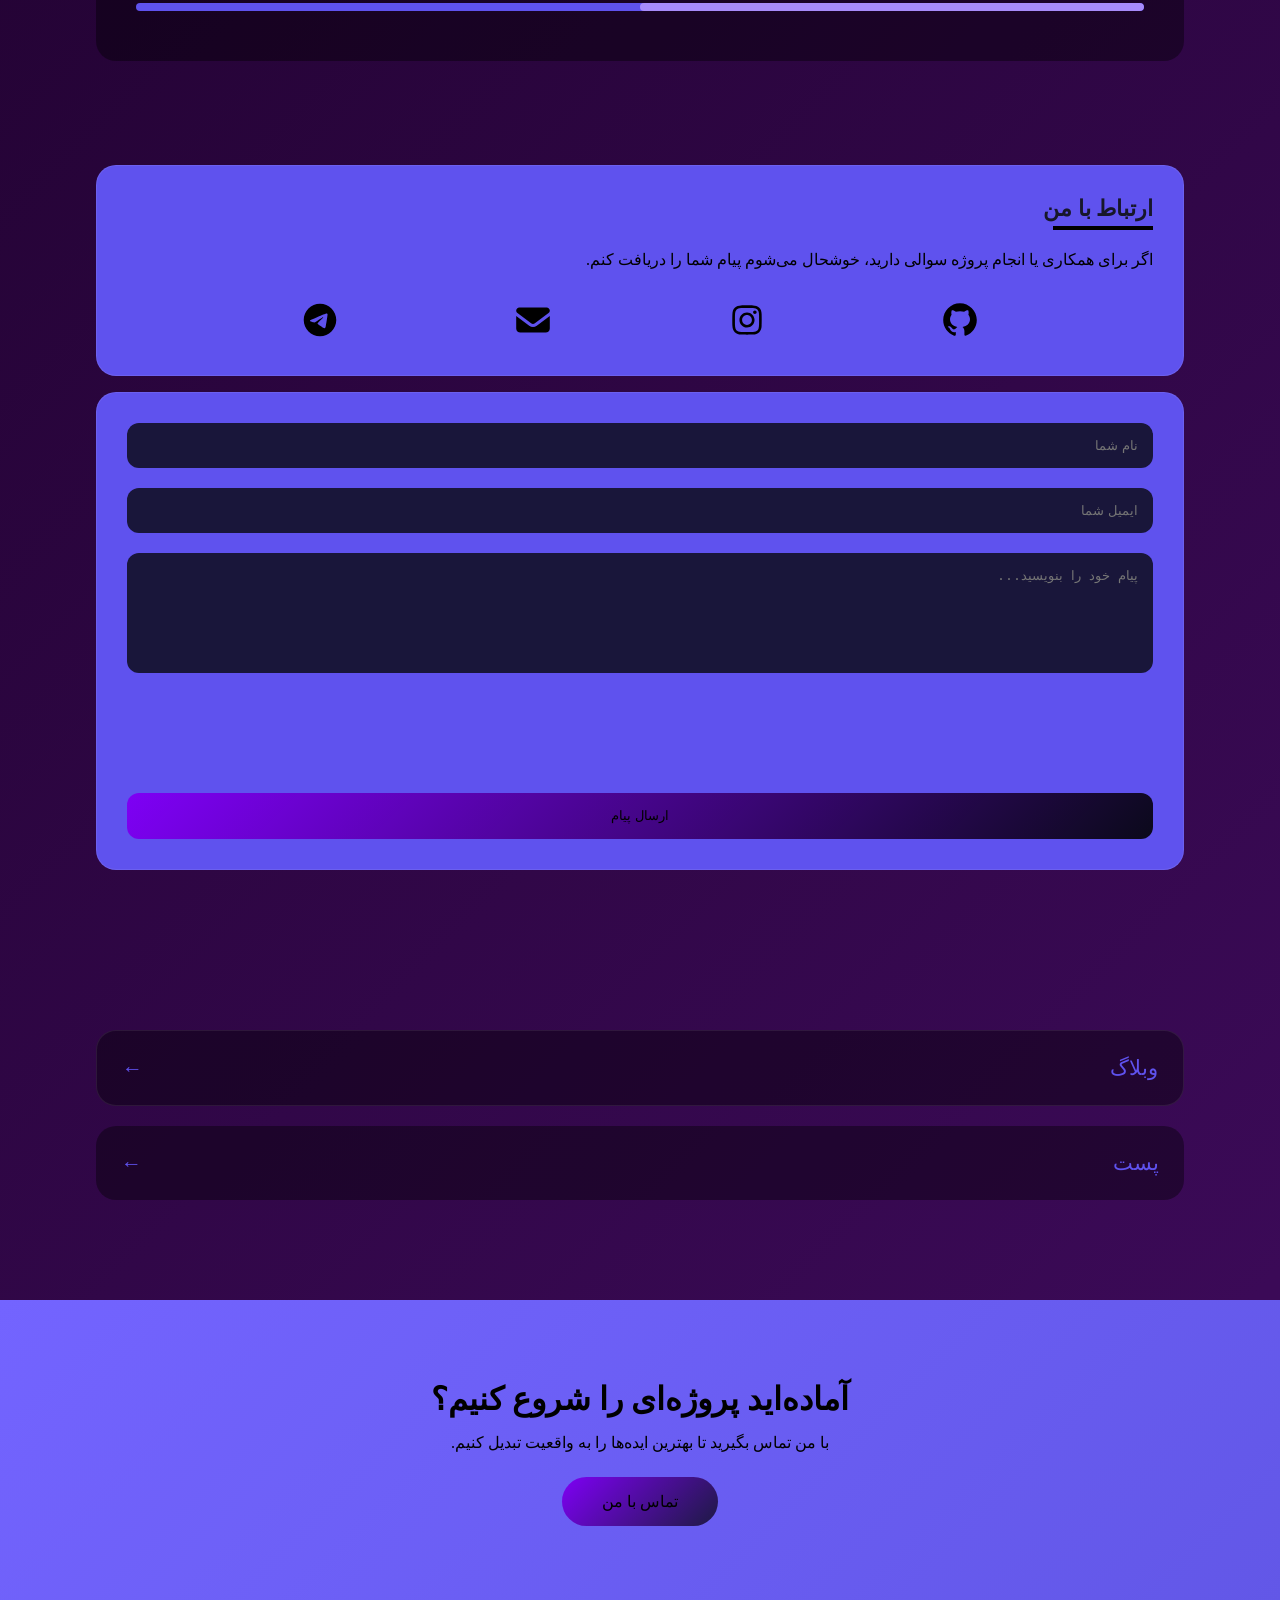
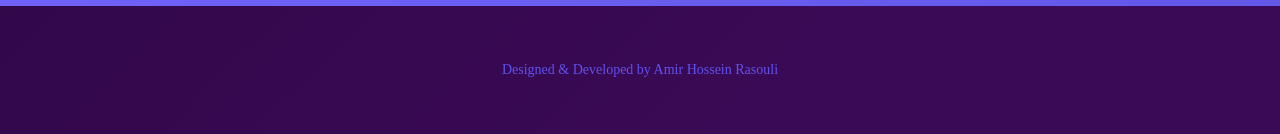
==== commit 3120db88: "update multiple sections of the site" ====
--- a/index.html
+++ b/index.html
@@ -21,40 +21,27 @@
   <a href="#skills">مهارت‌ها</a>
   <a href="#contact">تماس</a>
 </div>
-
 <div class="overlay" id="overlay"></div>
-
-      <!-- لوگو -->
-      <div class="header-title">
-         <p class="p-header"><span class="logo-n">.</span>Amir</p>
-        <img
-          class="logo"
-          src="assets/images/logo.png"
-          alt="لوگو سایت من"/>
-      </div>
       <nav class="nav">
         <a href="#">خانه</a>
         <a href="#about">درباره من</a>
         <a href="#skills">مهارت‌ها</a>
         <a href="#contact">تماس</a>
       </nav>
-      <!-- دکمه رزومه -->
-      <a href="assets/resume/Black and White Simple Creative Graphic Designer Resume.pdf" target="_blank" class="btn-resume">مشاهده رزومه</a>
+      <div class="header-title">
+         <p class="logo-header">Amir<span class="logo-n">.codding</span></p>
+      </div>
     </header>
     <section id="hero">
       <div class="hero-content">
-        <h2><span>سلام</span> من امیرحسین رسولی هستم</h2>
+        <h2><span>سلام!</span> من امیرحسین رسولی هستم</h2>
         <h1 id="typing"></h1>
         <p>ساخت رابط‌های کاربری مدرن و سریع</p>
         <div class="hero-buttons">
-          <a href="tel:+989371564956" class="btn btn-contact">تماس بامن</a>
-          <a
-            href="assets/resume/resume.pdf"
-            class="btn btn-resume"
-            >مشاهده رزومه</a>
-        </div>
-      </div>
-
+          <a href="tel:+989371564956" class="btn-contact">تماس بامن</a>
+          <a href="assets/resume/resume.pdf"download="amir-hossein-rsouli-resume.pdf" target="_blank" class="btn-resume">رزومه من</a>
+        </div>
+      </div>
       <div class="hero-image">
         <img
           src="assets/images/IMG-ME.jpg"
@@ -66,6 +53,7 @@
     <section id="about" class="about ">
       <div class="about-box">
         <h2>درباره من</h2>
+        <div class="border-title"></div>
         <p class="p">
           من امیرحسین رسولی هستم؛ توسعه‌دهنده فرانت‌اند و علاقه‌مند به ساخت
           رابط‌های کاربری مدرن، سریع و کاربرپسند. تمرکز من روی تبدیل ایده‌ها به
@@ -120,6 +108,7 @@
     <section id="skills" class="skills reveal">
       <div class="skills-box">
         <h2>مهارتها</h2>
+        <div class="border-title-2"></div>
         <div class="skill">
           <div class="skill-top">
             <span>HTML</span>
@@ -163,28 +152,22 @@
   <div class="contact-container">
     <div class="contact-info">
       <h2>ارتباط با من</h2>
+      <div class="border-title-3"></div>
       <p>
-        اگر برای همکاری، استخدام یا انجام پروژه سوالی دارید،
+     اگر برای همکاری یا انجام پروژه سوالی دارید،
         خوشحال می‌شوم پیام شما را دریافت کنم.
       </p>
       <div class="contact-socials">
         <a href="https://github.com/amir-codding" >
-          <img src="./assets/images/img-github.jpg" alt="عکس گیت هاب">گیت هاب</a>
+          <img src="./assets/svg/github-brands-solid-full (1).svg" alt="گیت هاب"></a>
         <a href="https://instagram.com/amir.codding">
-         <img src="./assets/images/img-inista.jpg" alt="عکس اینیستا">
-          اینیستاگرام
+         <img src="./assets/svg/instagram-brands-solid-full.svg" alt="اینیستا">
         </a>
         <a href="mailto:rasouiamirhossein.frontend@gmail.com">
-          <img src="./assets/images/img-gmail.jpg" alt="عکس ایمیل">
-          ایمیل
+          <img src="./assets/svg/envelope-solid-full.svg" alt="ایمیل">
         </a>
         <a href="https://t.me/amir2026tools">
-          <img src="./assets/images/img-telegram.png" alt="عکس تلگرام">
-          تلگرام
-        </a>
-        <a href="https://ble.ir/iamamirmahraz" >
-          <img class="img-bale" src="./assets/images/bale-black.jpg" alt="عکس بله">
-          بله
+          <img src="./assets/svg/telegram-brands-solid-full.svg" alt="تلگرام">
         </a>
       </div>
     </div>
@@ -234,7 +217,6 @@
     </section>
     <!-- Footer -->
     <div class="footer-copy">
-      <p>©️ 2026 Mahraz All Rights Reserved</p>
       <span> Designed & Developed by Amir Hossein Rasouli </span>
     </div>
     <script src="js/main.js"></script>
--- a/css/style.css
+++ b/css/style.css
@@ -51,7 +51,6 @@
 /* ---------header------- */
 #header {
   display: flex;
-  justify-content: space-between;
   align-items: center;
   padding: 16px 40px;
   background:rgba(10, 10, 15, 0.5);
@@ -62,59 +61,34 @@
   left: 0;
   z-index: 100;
 }
-
-.header-title {
-  display: flex;
-  align-items: center;
-}
-.p-header {
+.logo-header {
   color: var(--primary);
-  font-size: 1.3rem;
-  margin-left: -15px;
+  font-size: 1.5rem;
   font-weight: 550;
   font-family: sans-serif;
 }
-.logo {
-  width: 80px;
-  filter: brightness(0) saturate(100%) invert(35%) sepia(80%) saturate(2000%) hue-rotate(230deg);
-}
 .nav {
-  width: 70%;
+  width: 90%;
   text-align: center;
   justify-content: center;
   display: flex;
   gap: 40px;
 }
-
+.logo-n{
+  color: var(--text-main);
+}
 .nav a {
   color: var(--primary);
   text-decoration: none;
   padding: 12px;
   font-family: dana-fanum;
 }
-
 .nav a:hover {
   background-color: var(--primary);
   padding: 12px;
   border-radius: 10px;
   color: #000000;
 }
-.btn-resume {
-  background: var(--primary);
-  color: #080808;
-  padding: 10px 15px;
-  border-radius: 12px;
-  box-shadow: 0 4px 15px rgba(107, 92, 255, 0.4);
-  transition: all 0.3s ease;
-  text-decoration: none;
-  font-family: dana-fanum;
-}
-
-.btn-resume:hover {
-  transform: translateY(-2px) scale(1.05);
-  box-shadow: 0 6px 20px rgba(107, 92, 255, 0.6);
-}
-
 /*-----------hero------------ */
 #hero {
   margin: 2rem 100px;
@@ -165,29 +139,36 @@
   color: var(--primary);
   font-family: Estedad-Black;
 }
-
-.hero-buttons {
-  display: flex;
-  gap: 20px;
-  margin: 40px 0 0 63px;
-  opacity: 0;
-  transform: translateX(50px);
-  animation: slideIn 1s forwards 1.1s;
-}
-
-.btn {
+.btn-resume {
   font-family: dana-fanum;
-  display: inline-block;
-  padding: 12px 28px;
+  padding: 12px 30px;
   border-radius: 16px;
-  font-weight: 500;
   text-decoration: none;
   color: var(--bg-main);
   background: var(--primary);
   transition: all 0.3s ease;
   box-shadow: 0 6px 15px rgba(107, 92, 255, 0.3);
 }
-
+  .hero-buttons {
+    gap: 10px;
+    margin-top: 20px;
+    transform: translatex(50px);
+    flex-wrap: wrap;
+  }
+.btn-contact {
+  font-family: dana-fanum;
+  padding: 12px 28px;
+  border-radius: 16px;
+  text-decoration: none;
+  color: var(--bg-main);
+  background: var(--primary);
+  transition: all 0.3s ease;
+  box-shadow: 0 6px 15px rgba(107, 92, 255, 0.3);
+}
+.btn-resume:hover {
+  transform: translateY(-2px) scale(1.05);
+  box-shadow: 0 6px 20px rgba(107, 92, 255, 0.6);
+}
 .btn:hover {
   transform: scale(1.05) translateY(-2px);
   box-shadow: 0 8px 20px rgba(107, 92, 255, 0.5);
@@ -259,14 +240,6 @@
     height: min(70vw, 300px);
   }
 
-  .hero-buttons {
-    flex-direction: row;
-    justify-content: center;
-    gap: 10px;
-    flex-wrap: wrap;
-  }
-
-  /* FIXED: was previously bigger on mobile than desktop; now scales down properly */
   .about-header h2 {
     font-size: 1.6rem;
     text-align: center;
@@ -305,9 +278,14 @@
   font-family: Estedad-Bold;
   margin-bottom: 10px;
 }
+.border-title{
+  border: 2px solid var(--bg-main);
+  width: 100px;
+  margin-top: -6px;
+  margin-bottom: 10px;
+}
 
 .about-box .p {
-  /* FIXED: fixed px line-height replaced with relative value for readability */
   line-height: 1.8;
   font-size: medium;
   font-family: peyda-medium;
@@ -319,7 +297,6 @@
 }
 
 .about-header h2 {
-  /* FIXED: desktop heading enlarged so it no longer looks smaller than mobile */
   font-size: 2rem;
 }
 
@@ -345,6 +322,12 @@
   margin-bottom: 20px;
   color: var(--primary);
 }
+.border-title-2{
+  border: 2px solid var(--primary);
+  width: 80px;
+  margin-top: -16px;
+  margin-bottom: 20px;
+}
 .skill-top {
   display: flex;
   justify-content: space-between;
@@ -443,7 +426,6 @@
 .contact-container {
   width: 85%;
   display: grid;
-  grid-template-columns: 1fr 1fr;
   gap: 16px;
 }
 
@@ -458,55 +440,33 @@
   font-family: Estedad-Bold;
   color: var(--bg-surface);
   margin-bottom: 20px;
-}
-
+  font-size: 22px;
+}
+.border-title-3{
+  border: 2px solid var(--bg-main);
+  width: 100px;
+  margin-top: -16px;
+  margin-bottom: 20px;
+}
 .contact-info p {
   font-family: peyda-medium;
   color: var(--muted);
-  line-height: 1.8;
 }
 
 .contact-socials {
   margin-top: 30px;
   display: flex;
-  flex-direction: column;
-  gap: 15px;
-}
-
-.contact-socials a {
-  display: flex;
-  font-family: dana-fanum;
-  /* FIXED: 0.8rem was a bit small for a link label, bumped up slightly */
-  font-size: 0.9rem;
   align-items: center;
-  gap: 12px;
-  color: var(--text);
-  text-decoration: none;
-  transition: 0.3s;
-}
-
-.contact-socials a i {
-  width: 42px;
-  height: 42px;
-  display: flex;
-  justify-content: center;
-  align-items: center;
-  border-radius: 12px;
-  background: rgba(0, 0, 0, 0.401);
-  border: 1px solid rgba(255, 255, 255, 0.08);
+  justify-content: space-evenly;
 }
 .contact-socials a img {
   width: 42px;
   height: 42px;
-  border-radius: 12px;
-}
-.img-bale {
-  padding: 9px;
-  background-color: white;
-}
+}
+
 .contact-socials a:hover {
   color: var(--bg-main);
-  transform: rotate(2deg);
+  transform:translateY(4px);
 }
 
 .contact-form {
@@ -521,18 +481,13 @@
 
 .contact-form input,
 .contact-form textarea {
-  background: rgba(0, 0, 0, 0.401);
+  background: rgba(4, 4, 4, 0.767);
   border: 1px solid rgba(0, 0, 0, 0);
   border-radius: 12px;
   padding: 14px;
   outline: none;
   resize: none;
 }
-.contact-form input:focus,
-.contact-form textarea:focus {
-  border-color: 2px solid var(--bg-surface);
-}
-
 .contact-form button {
   background: linear-gradient(135deg, #7e00f5, #000000e2);
   color: rgb(0, 0, 0);
@@ -792,6 +747,9 @@
   #cta {
     padding: 60px 15px;
   }
+   #header{
+    justify-content: space-between;
+  }
   .contact-crad {
     flex-direction: column;
     margin: auto;
@@ -816,11 +774,14 @@
 }
 
 @media (max-width: 600px) {
-  .btn,
+  .btn-contact,
   .project-btn,
   .btn-cta {
     min-height: 44px;
     padding: 12px 20px;
+  }
+  #header{
+    justify-content: space-between;
   }
  .btn-resume{
   padding: 9px 14px;
@@ -828,9 +789,6 @@
   #header .nav {
     display: none;
   }
-  #header .btn-resume {
-    display: none;
-  }
   #cta {
     padding: 40px 10px;
   }
@@ -860,9 +818,6 @@
   .socials a {
     margin: 0 5px;
   }
-
-  /* FIXED: these were previously outside any media query and were
-     shrinking hero text + about text on desktop too. Now mobile-only. */
   .hero-content #typing {
     font-size: 1.4rem;
   }
@@ -875,7 +830,6 @@
     text-align-last: center;
   }
 }
-
 .hero-buttons {
   font-size: 0.9rem;
   width: 100%;
@@ -883,7 +837,8 @@
   flex-direction: column;
   align-items: center;
 }
-.hero-buttons .btn{
+.hero-buttons .btn-contact, .btn-resume{
+  margin-right: 20px;
   width: 80%;
   text-align: center;
 }
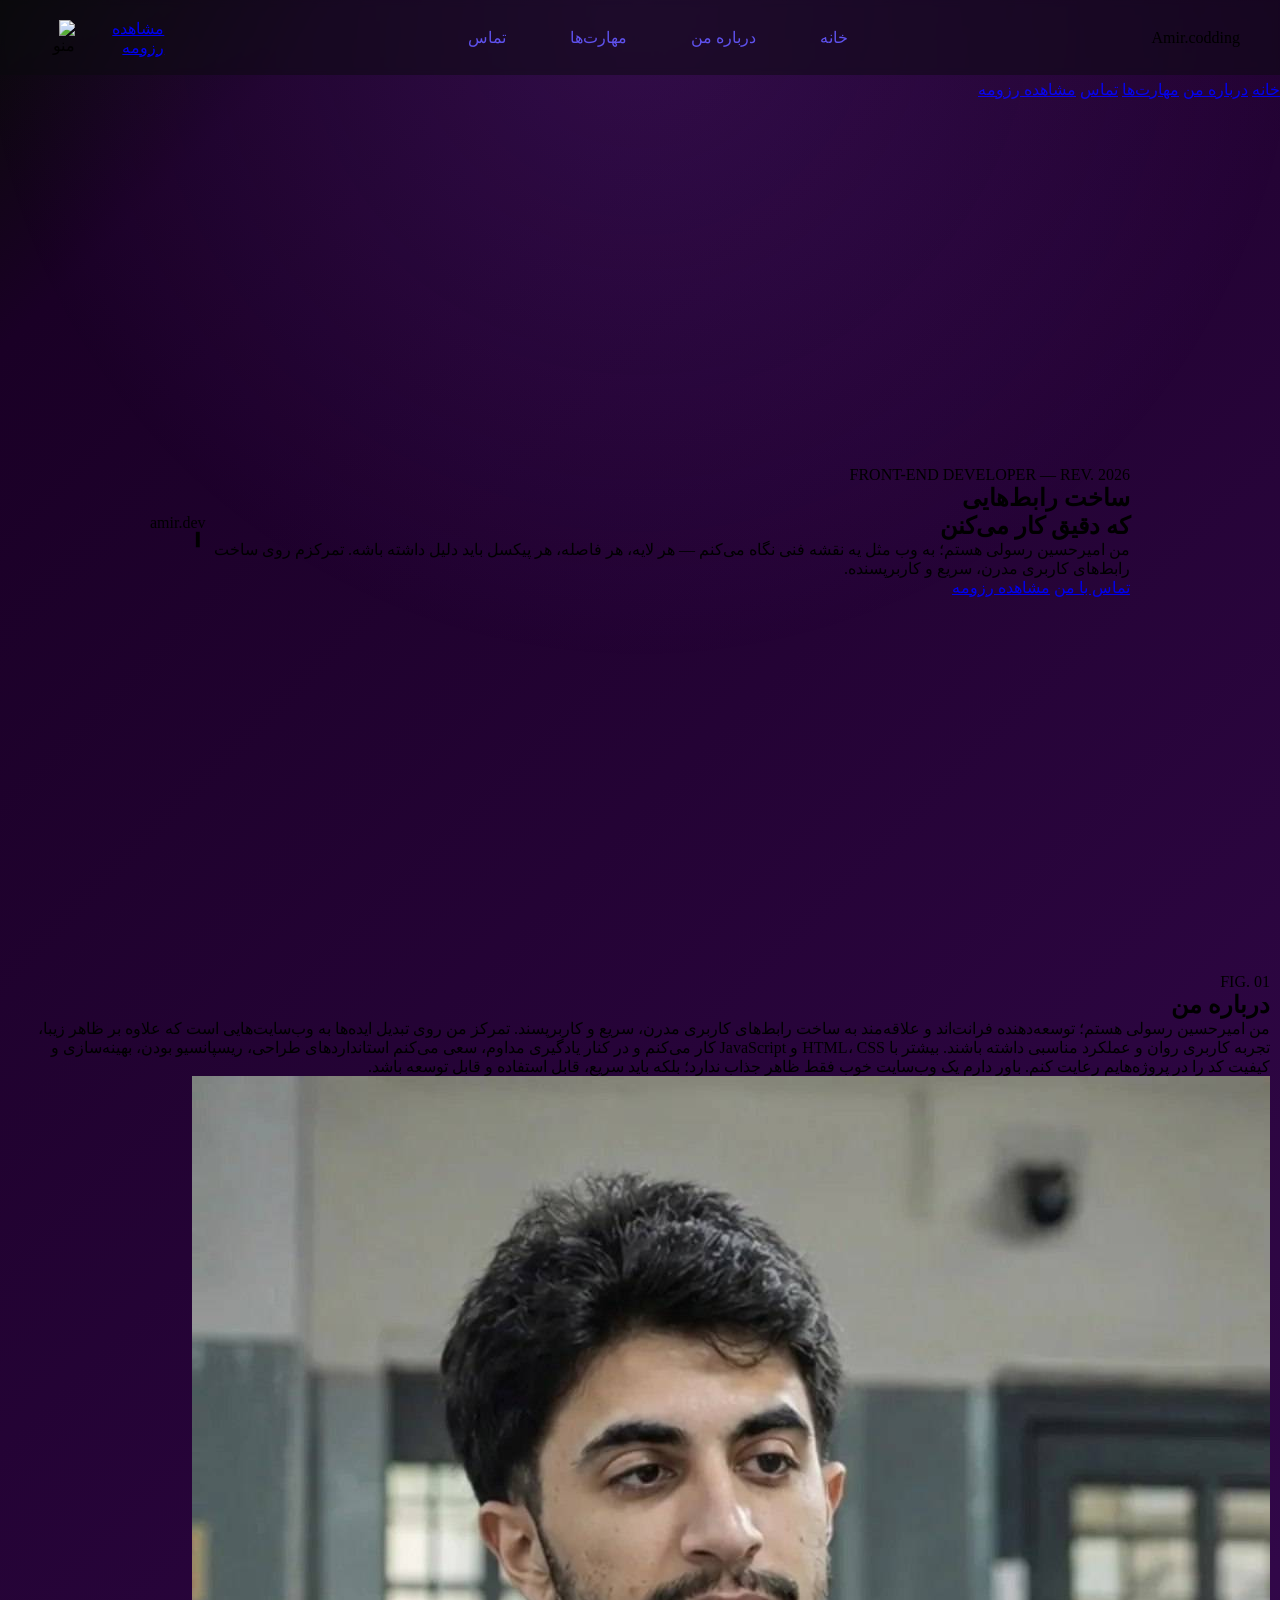
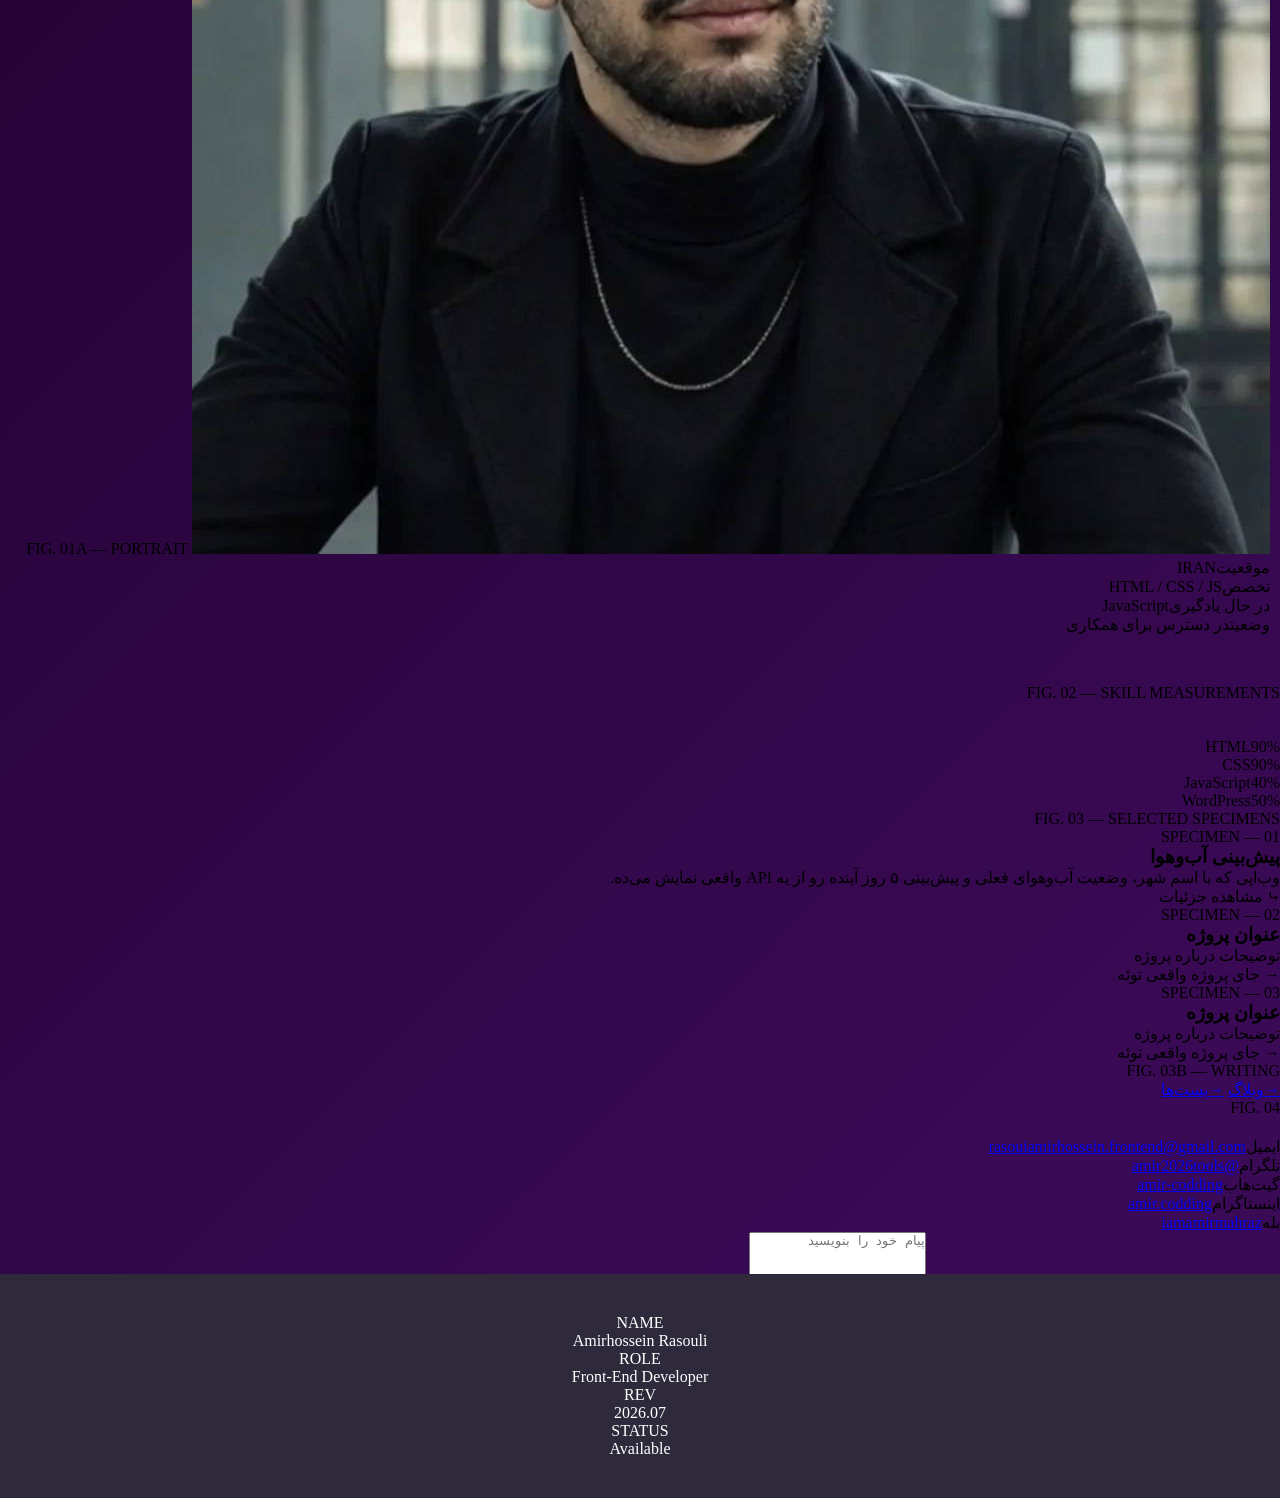
==== commit 939070b8: "link first specimen card to weather app project page" ====
--- a/index.html
+++ b/index.html
@@ -1,224 +1,164 @@
 <!doctype html>
 <html lang="fa" dir="rtl">
-  <head>
-    <meta charset="UTF-8"/>
-    <meta name="viewport" content="width=device-width, initial-scale=1.0"/>
-    <title>Amir | Front-End Dev</title>
-    <link rel="stylesheet" href="./css/style.css" />
-  </head>
-  <body>
-     <div id="progressBar"></div>
-    <header id="header">
-        <div class="hamburger" id="hamburger">
-        <span></span>
-        <span></span>
-        <span></span>
-        </div>
+<head>
+  <meta charset="UTF-8"/>
+  <meta name="viewport" content="width=device-width, initial-scale=1.0"/>
+  <title>Amir | Front-End Dev</title>
+  <link rel="preconnect" href="https://fonts.googleapis.com">
+  <link href="https://fonts.googleapis.com/css2?family=Space+Grotesk:wght@400;500;700&family=IBM+Plex+Mono:wght@400;500&family=Vazirmatn:wght@400;500;600;700&display=swap" rel="stylesheet">
+  <link rel="stylesheet" href="./css/style.css" />
+</head>
+<body>
+<!----- header ----->
+  <header id="header">
+    <div class="logo">Amir<span>.codding</span></div>
+    <nav class="nav">
+      <a href="#hero">خانه</a>
+      <a href="#about">درباره من</a>
+      <a href="#skills">مهارت‌ها</a>
+      <a href="#contact">تماس</a>
+    </nav>
+    <a href="assets/resume/Black and White Simple Creative Graphic Designer Resume.pdf" target="_blank" class="btn btn-ghost btn-resume-header">مشاهده رزومه</a>
+    <img src="./assets/svg/apps.svg" class="nav-toggle" id="navToggle" alt="منو"></img>
+  </header>
 
-<div class="mobile-menu" id="mobileMenu">
-  <a href="#">خانه</a>
-  <a href="#about">درباره من</a>
-  <a href="#skills">مهارت‌ها</a>
-  <a href="#contact">تماس</a>
-</div>
-<div class="overlay" id="overlay"></div>
-      <nav class="nav">
-        <a href="#">خانه</a>
-        <a href="#about">درباره من</a>
-        <a href="#skills">مهارت‌ها</a>
-        <a href="#contact">تماس</a>
-      </nav>
-      <div class="header-title">
-         <p class="logo-header">Amir<span class="logo-n">.codding</span></p>
-      </div>
-    </header>
-    <section id="hero">
-      <div class="hero-content">
-        <h2><span>سلام!</span> من امیرحسین رسولی هستم</h2>
-        <h1 id="typing"></h1>
-        <p>ساخت رابط‌های کاربری مدرن و سریع</p>
-        <div class="hero-buttons">
-          <a href="tel:+989371564956" class="btn-contact">تماس بامن</a>
-          <a href="assets/resume/resume.pdf"download="amir-hossein-rsouli-resume.pdf" target="_blank" class="btn-resume">رزومه من</a>
-        </div>
-      </div>
-      <div class="hero-image">
-        <img
-          src="assets/images/IMG-ME.jpg"
-          alt="Amir Hossein Rasouli"/>
-        <div class="hero-bg"></div>
-      </div>
-    </section>
-    <!-----------About-me---------- -->
-    <section id="about" class="about ">
-      <div class="about-box">
-        <h2>درباره من</h2>
-        <div class="border-title"></div>
-        <p class="p">
-          من امیرحسین رسولی هستم؛ توسعه‌دهنده فرانت‌اند و علاقه‌مند به ساخت
-          رابط‌های کاربری مدرن، سریع و کاربرپسند. تمرکز من روی تبدیل ایده‌ها به
-          وب‌سایت‌هایی است که علاوه بر ظاهر زیبا، تجربه کاربری روان و عملکرد
-          مناسبی داشته باشند. بیشتر با HTML، CSS و JavaScript کار می‌کنم و در
-          کنار یادگیری مداوم، سعی می‌کنم استانداردهای طراحی، ریسپانسیو بودن،
-          بهینه‌سازی و کیفیت کد را در پروژه‌هایم رعایت کنم. باور دارم یک وب‌سایت
-          خوب فقط ظاهر جذاب ندارد؛ بلکه باید سریع، قابل استفاده و قابل توسعه
-          باشد. به همین دلیل همیشه تلاش می‌کنم علاوه بر نوشتن کد، به جزئیات
-          طراحی، تجربه کاربری و عملکرد پروژه نیز توجه ویژه‌ای داشته باشم. در حال
-          حاضر مسیر یادگیری خود را با هدف تبدیل شدن به یک توسعه‌دهنده فرانت‌اند
-          حرفه‌ای ادامه می‌دهم و از همکاری در پروژه‌های واقعی و چالش‌برانگیز
-          استقبال می‌کنم.
-        </p>
-      </div>
-    </section>
-    <!-----------------projecs------------>
-    <!-- <section id="expanding-projects">
-     <h2>نمونه کارهای <span class="blue">.</span> من</h2>
-    <div class="expanding-container">
-    <div class="panel active" style="background-image:url('https:')">
-      <div class="panel-content">
-        <h3>پروژه اول</h3>
-        <p>عنوان پروژه</p>
-        <a href="#" class="project-btn">مشاهده پروژه</a>
+  <div class="overlay" id="overlay"></div>
+  <nav class="mobile-nav" id="mobileNav">
+    <a href="#hero">خانه</a>
+    <a href="#about">درباره من</a>
+    <a href="#skills">مهارت‌ها</a>
+    <a href="#contact">تماس</a>
+    <a href="assets/resume/Black and White Simple Creative Graphic Designer Resume.pdf" target="_blank">مشاهده رزومه</a>
+  </nav>
+<!----- hero ----->
+  <section id="hero">
+    <div class="hero-text reveal">
+      <div class="role-tag">FRONT-END DEVELOPER — <span class="ltr">REV. 2026</span></div>
+      <h1>ساخت رابط‌هایی<br>که <span class="u">دقیق</span> کار می‌کنن</h1>
+      <p>من امیرحسین رسولی هستم؛ به وب مثل یه نقشه فنی نگاه می‌کنم — هر لایه، هر فاصله، هر پیکسل باید دلیل داشته باشه. تمرکزم روی ساخت رابط‌های کاربری مدرن، سریع و کاربرپسنده.</p>
+      <div class="hero-actions">
+        <a href="tel:+989371564956" class="btn btn-solid">تماس با من</a>
+        <a href="assets/resume/resume.pdf" download="rasouli-resume" target="_blank" class="btn btn-ghost">مشاهده رزومه</a>
       </div>
     </div>
-    <div class="panel" style="background-image:url()">
-      <div class="panel-content">
-        <h3>پروژه دوم</h3>
-        <p>عنوان پروژه</p>
-        <a href="#" class="project-btn">مشاهده پروژه</a>
+<div class="code-window reveal">
+      <div class="cw-bar">
+        <span class="dot r"></span><span class="dot y"></span><span class="dot g"></span>
+        <span class="cw-title ltr">amir.dev</span>
+      </div>
+      <div class="cw-body">
+        <pre class="ltr"><code id="typedCode"></code><span class="cw-cursor">▍</span></pre>
       </div>
     </div>
-    <div class="panel" style="background-image:url()">
-      <div class="panel-content">
-        <h3>پروژه سوم</h3>
-        <p>عنوان پروژه</p>
-        <a href="#" class="project-btn">مشاهده پروژه</a>
+  </section>
+<!----- about ----->
+  <section id="about">
+    <div class="reveal">
+      <div class="fig-label">FIG. 01</div>
+      <h2>درباره من</h2>
+      <p>
+        من امیرحسین رسولی هستم؛ توسعه‌دهنده فرانت‌اند و علاقه‌مند به ساخت رابط‌های کاربری مدرن، سریع و
+        کاربرپسند. تمرکز من روی تبدیل ایده‌ها به وب‌سایت‌هایی است که علاوه بر ظاهر زیبا، تجربه کاربری روان
+        و عملکرد مناسبی داشته باشند. بیشتر با HTML، CSS و JavaScript کار می‌کنم و در کنار یادگیری مداوم، سعی
+        می‌کنم استانداردهای طراحی، ریسپانسیو بودن، بهینه‌سازی و کیفیت کد را در پروژه‌هایم رعایت کنم. باور
+        دارم یک وب‌سایت خوب فقط ظاهر جذاب ندارد؛ بلکه باید سریع، قابل استفاده و قابل توسعه باشد.
+      </p>
+    </div>
+    <div class="reveal">
+      <div class="photo-plate">
+        <img src="assets/images/IMG-ME.jpg" alt="Amir Hossein Rasouli">
+        <span class="photo-tag">FIG. 01A — PORTRAIT</span>
+      </div>
+      <div class="spec-list">
+        <div class="spec-row"><span>موقعیت</span><span class="ltr">IRAN</span></div>
+        <div class="spec-row"><span>تخصص</span><span>HTML / CSS / JS</span></div>
+        <div class="spec-row"><span>در حال یادگیری</span><span class="ltr">JavaScript</span></div>
+        <div class="spec-row"><span>وضعیت</span><span>در دسترس برای همکاری</span></div>
       </div>
     </div>
-    <div class="panel" style="background-image:url()">
-      <div class="panel-content">
-        <h3>پروژه چهارم</h3>
-        <p>عنوان پروژه</p>
-        <a href="#" class="project-btn">مشاهده پروژه</a>
+  </section>
+<!----- skills ----->
+  <section id="skills">
+    <div class="fig-label reveal">FIG. 02 — SKILL MEASUREMENTS</div>
+    <div class="reveal" style="margin-top:36px;">
+      <div class="ruler-item">
+        <div class="ruler-top"><span class="name">HTML</span><span class="pct ltr">90%</span></div>
+        <div class="ruler"><div class="track"></div><div class="ticks"><span></span><span></span><span></span><span></span><span></span><span></span><span></span><span></span><span></span><span></span><span></span></div><div class="marker" style="right:90%;"></div></div>
+      </div>
+      <div class="ruler-item">
+        <div class="ruler-top"><span class="name">CSS</span><span class="pct ltr">90%</span></div>
+        <div class="ruler"><div class="track"></div><div class="ticks"><span></span><span></span><span></span><span></span><span></span><span></span><span></span><span></span><span></span><span></span><span></span></div><div class="marker" style="right:90%;"></div></div>
+      </div>
+      <div class="ruler-item">
+        <div class="ruler-top"><span class="name">JavaScript</span><span class="pct ltr">40%</span></div>
+        <div class="ruler"><div class="track"></div><div class="ticks"><span></span><span></span><span></span><span></span><span></span><span></span><span></span><span></span><span></span><span></span><span></span></div><div class="marker" style="right:40%;"></div></div>
+      </div>
+      <div class="ruler-item">
+        <div class="ruler-top"><span class="name">WordPress</span><span class="pct ltr">50%</span></div>
+        <div class="ruler"><div class="track"></div><div class="ticks"><span></span><span></span><span></span><span></span><span></span><span></span><span></span><span></span><span></span><span></span><span></span></div><div class="marker" style="right:50%;"></div></div>
       </div>
     </div>
+  </section>
+<!----- work ----->
+  <section id="work">
+    <div class="fig-label reveal">FIG. 03 — SELECTED SPECIMENS</div>
+    <div class="work-grid reveal">
+ <div class="specimen">
+  <div>
+    <div class="num ltr">SPECIMEN — 01</div>
+    <h3>پیش‌بینی آب‌وهوا</h3>
+    <p>وب‌اپی که با اسم شهر، وضعیت آب‌وهوای فعلی و پیش‌بینی ۵ روز آینده رو از یه API واقعی نمایش می‌ده.</p>
   </div>
-</section> -->
-    <!---------- skills ------------>
-    <section id="skills" class="skills reveal">
-      <div class="skills-box">
-        <h2>مهارتها</h2>
-        <div class="border-title-2"></div>
-        <div class="skill">
-          <div class="skill-top">
-            <span>HTML</span>
-            <span>90%</span>
-          </div>
-          <div class="battery">
-            <div class="level html" data-percent="90"></div>
-          </div>
-        </div>
-        <div class="skill">
-          <div class="skill-top">
-            <span>CSS</span>
-            <span>90%</span>
-          </div>
-          <div class="battery">
-            <div class="level css" data-percent="90"></div>
-          </div>
-        </div>
-        <div class="skill">
-          <div class="skill-top">
-            <span>JavaScript</span>
-            <span>40%</span>
-          </div>
-          <div class="battery">
-            <div class="level js" data-percent="40"></div>
-          </div>
-        </div>
-        <div class="skill">
-          <div class="skill-top">
-            <span>WordPress</span>
-            <span>50%</span>
-          </div>
-          <div class="battery">
-            <div class="level wp" data-percent="50"></div>
-          </div>
-        </div>
+  <div class="placeholder-note">
+    <a href="pages/projects.html" style="color:inherit; text-decoration:none;">⤷ مشاهده جزئیات</a>
+  </div>
+</div>
+      <div class="specimen">
+        <div><div class="num ltr">SPECIMEN — 02</div><h3>عنوان پروژه</h3><p>توضیحات درباره پروژه</p></div>
+        <div class="placeholder-note">→ جای پروژه واقعی توئه</div>
       </div>
-    </section>
-<!----------- social-links ------>
-<section class="contact " id="contact">
-  <div class="contact-container">
-    <div class="contact-info">
-      <h2>ارتباط با من</h2>
-      <div class="border-title-3"></div>
-      <p>
-     اگر برای همکاری یا انجام پروژه سوالی دارید،
-        خوشحال می‌شوم پیام شما را دریافت کنم.
-      </p>
-      <div class="contact-socials">
-        <a href="https://github.com/amir-codding" >
-          <img src="./assets/svg/github-brands-solid-full (1).svg" alt="گیت هاب"></a>
-        <a href="https://instagram.com/amir.codding">
-         <img src="./assets/svg/instagram-brands-solid-full.svg" alt="اینیستا">
-        </a>
-        <a href="mailto:rasouiamirhossein.frontend@gmail.com">
-          <img src="./assets/svg/envelope-solid-full.svg" alt="ایمیل">
-        </a>
-        <a href="https://t.me/amir2026tools">
-          <img src="./assets/svg/telegram-brands-solid-full.svg" alt="تلگرام">
-        </a>
+      <div class="specimen">
+        <div><div class="num ltr">SPECIMEN — 03</div><h3>عنوان پروژه</h3><p>توضیحات درباره پروژه</p></div>
+        <div class="placeholder-note">→ جای پروژه واقعی توئه</div>
       </div>
     </div>
-    <form class="contact-form" id="contactForm">
-      <input
-        type="text"
-        name="name"
-        placeholder="نام شما"
-        required>
-      <input
-        type="email"
-        name="email"
-        placeholder="ایمیل شما"
-        required>
-      <textarea
-        name="message"
-        rows="6"
-        placeholder="پیام خود را بنویسید..."
-        required></textarea>
-      <button type="submit">
-        ارسال پیام
-      </button>
+  </section>
+<!----- writing ----->
+  <section id="writing">
+    <div class="fig-label reveal">FIG. 03B — WRITING</div>
+    <div class="writing-row reveal">
+      <a href="./pages/blog.html"><span class="ltr">→</span>وبلاگ</a>
+      <a href="./pages/posts.html"><span class="ltr">→</span>پست‌ها</a>
+    </div>
+  </section>
+
+  <section id="contact">
+    <div class="order-box reveal">
+      <div class="fig-label" style="margin-bottom:20px;">FIG. 04</div>
+      <div class="row"><span>ایمیل</span><a class="ltr" href="mailto:rasouiamirhossein.frontend@gmail.com">rasouiamirhossein.frontend@gmail.com</a></div>
+      <div class="row"><span>تلگرام</span><a class="ltr" href="https://t.me/amir2026tools">@amir2026tools</a></div>
+      <div class="row"><span>گیت‌هاب</span><a class="ltr" href="https://github.com/amir-codding">amir-codding</a></div>
+      <div class="row"><span>اینستاگرام</span><a class="ltr" href="https://instagram.com/amir.codding">amir.codding</a></div>
+      <div class="row"><span>بله</span><a class="ltr" href="https://ble.ir/iamamirmahraz">iamamirmahraz</a></div>
+    </div>
+    <form class="reveal" id="contactForm">
+      <input type="text" name="name" id="inputName" placeholder="نام شما" required>
+      <input type="email" name="email" id="inputEmail" placeholder="ایمیل شما" required>
+      <textarea name="message" id="inputMessage" rows="5" placeholder="پیام خود را بنویسید" required></textarea>
+      <button type="submit" id="submitBtn">ارسال درخواست</button>
     </form>
-  </div>
-</section>
-    <!------------blog ------------->
-    <section class="blog">
-      <div class="blog-box">
-        <a href="./pages/blog.html">وبلاگ</a>
-        <a href="./pages/blog.html">←</a>
-      </div>
-    </section>
-    <!----------- posts ------------>
-    <section class="posts">
-      <div class="posts-box">
-        <a href="./pages/posts.html"> پست </a>
-        <a href="./pages/posts.html">←</a>
-      </div>
-    </section>
-    <!---------------footer-------------->
-    <section id="cta">
-      <div class="cta-content">
-        <h2>آماده‌اید پروژه‌ای را شروع کنیم؟</h2>
-        <p>با من تماس بگیرید تا بهترین ایده‌ها را به واقعیت تبدیل کنیم.</p>
-        <a href="#contact" class="btn-cta">تماس با من</a>
-      </div>
-    </section>
-    <!-- Footer -->
-    <div class="footer-copy">
-      <span> Designed & Developed by Amir Hossein Rasouli </span>
+  </section>
+
+  <footer>
+    <div class="title-block">
+      <div><div class="k">NAME</div><div class="v">Amirhossein Rasouli</div></div>
+      <div><div class="k">ROLE</div><div class="v">Front-End Developer</div></div>
+      <div><div class="k">REV</div><div class="v">2026.07</div></div>
+      <div><div class="k">STATUS</div><div class="v">Available</div></div>
     </div>
-    <script src="js/main.js"></script>
-  </body>
+  </footer>
+
+  <script src="https://cdn.jsdelivr.net/npm/@emailjs/browser@4/dist/email.min.js"></script>
+  <script src="./js/main.js"></script>
+</body>
 </html>
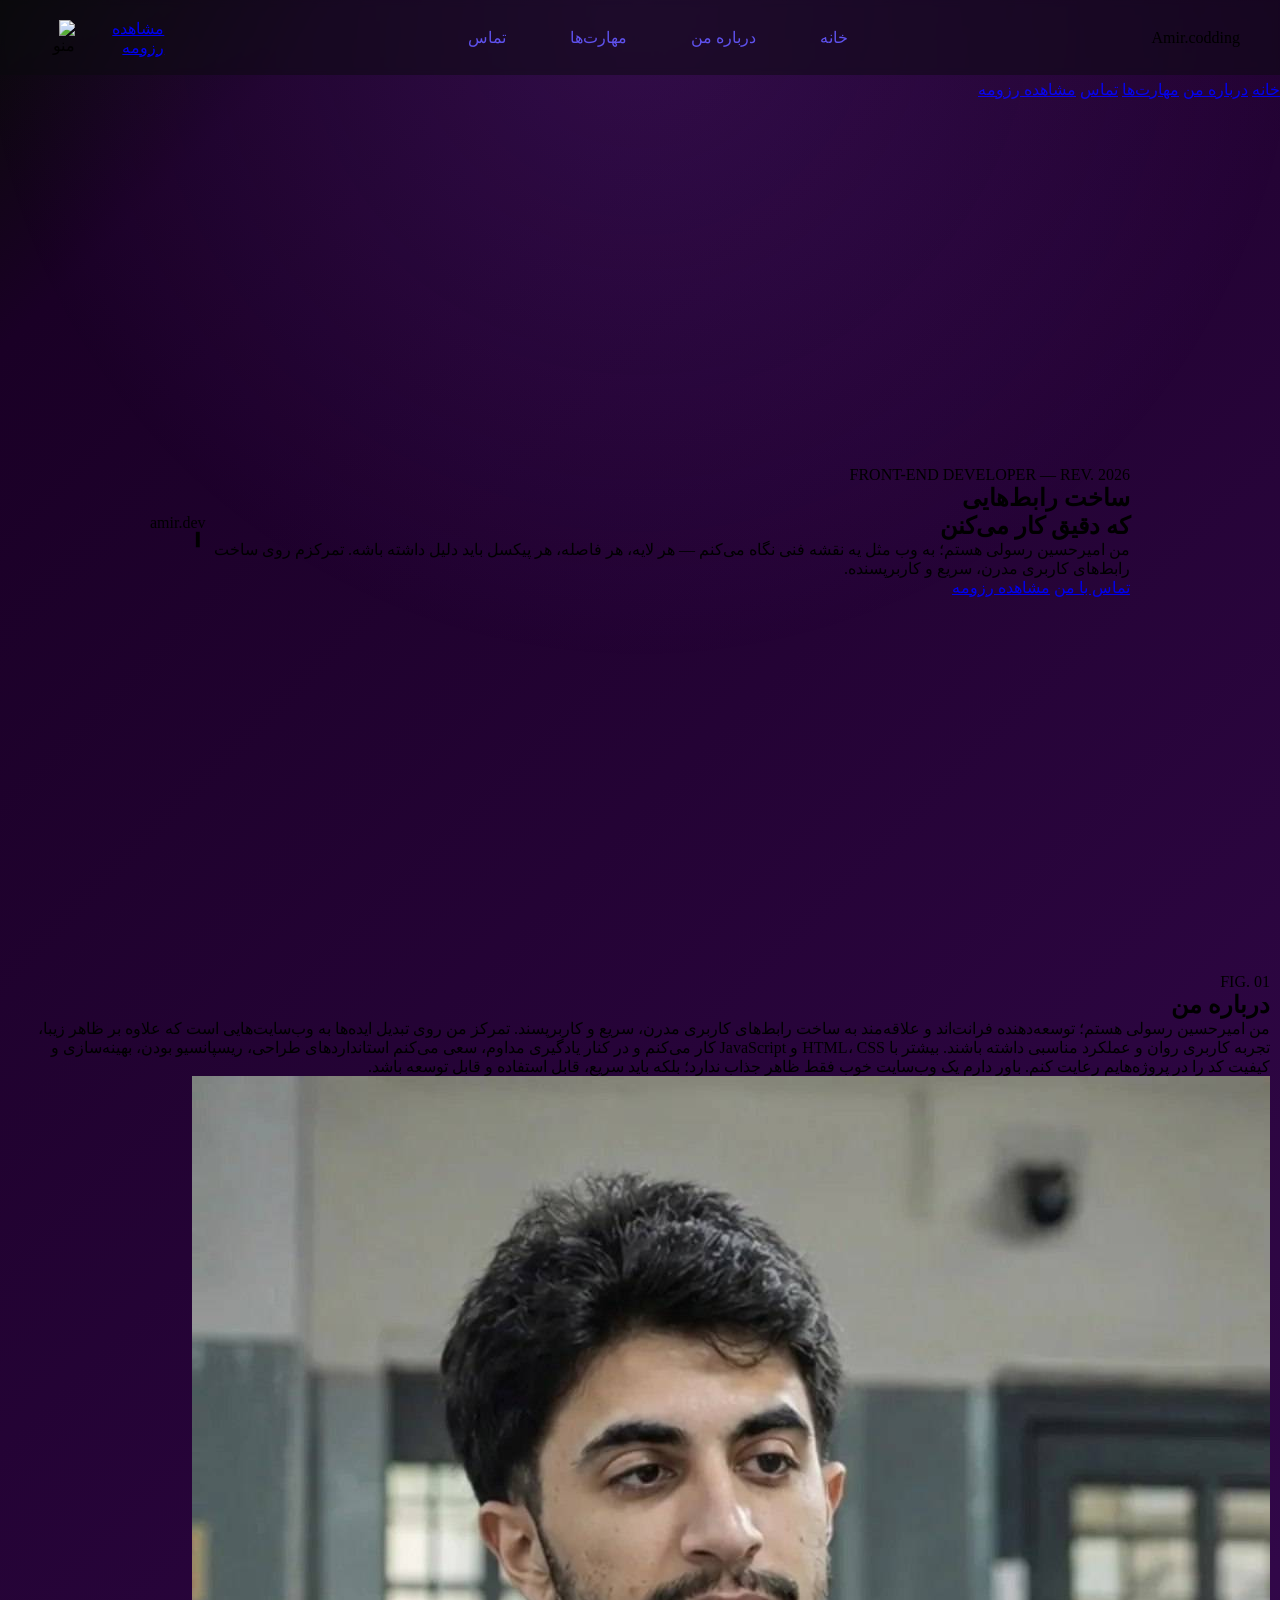
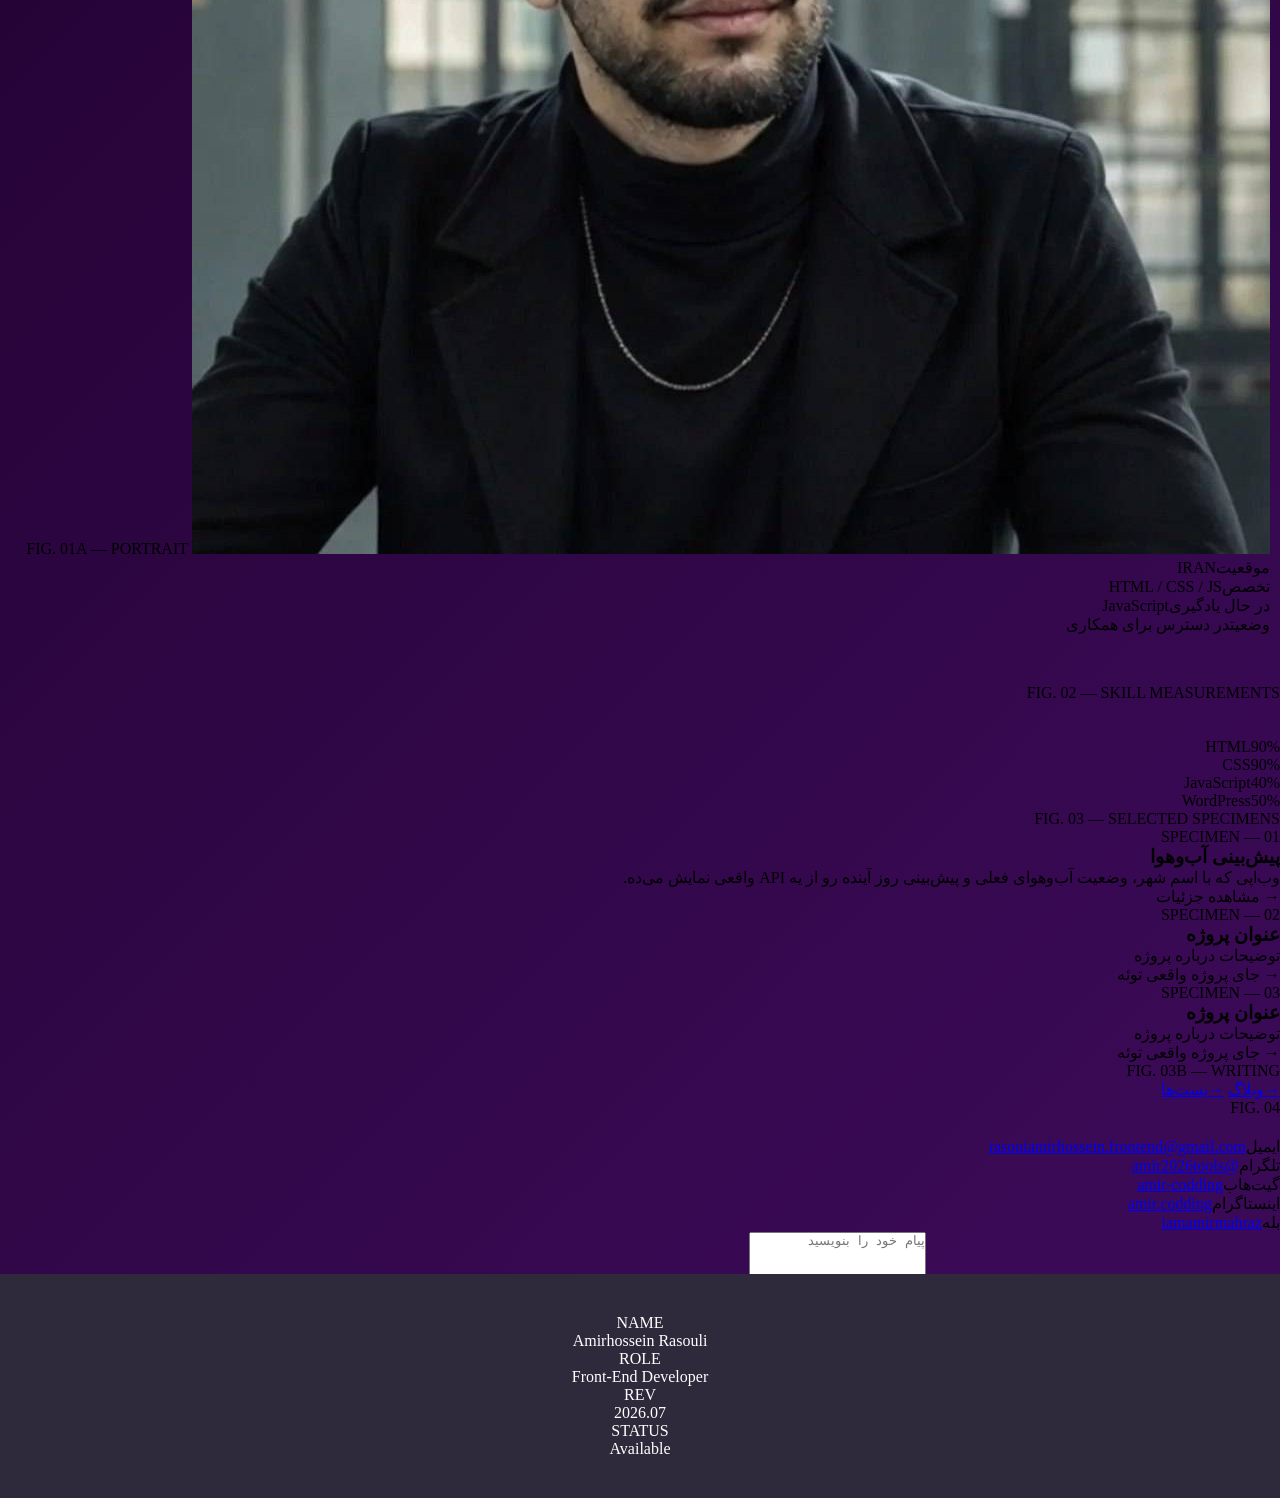
==== commit 97a277d1: "fix demo link path" ====
--- a/index.html
+++ b/index.html
@@ -107,10 +107,10 @@
   <div>
     <div class="num ltr">SPECIMEN — 01</div>
     <h3>پیش‌بینی آب‌وهوا</h3>
-    <p>وب‌اپی که با اسم شهر، وضعیت آب‌وهوای فعلی و پیش‌بینی ۵ روز آینده رو از یه API واقعی نمایش می‌ده.</p>
+    <p>وب‌اپی که با اسم شهر، وضعیت آب‌وهوای فعلی و پیش‌بینی روز آینده رو از یه API واقعی نمایش می‌ده.</p>
   </div>
   <div class="placeholder-note">
-    <a href="pages/projects.html" style="color:inherit; text-decoration:none;">⤷ مشاهده جزئیات</a>
+    <a href="./demos/weather-app/index.html" style="color:inherit; text-decoration:none;">→ مشاهده جزئیات</a>
   </div>
 </div>
       <div class="specimen">
